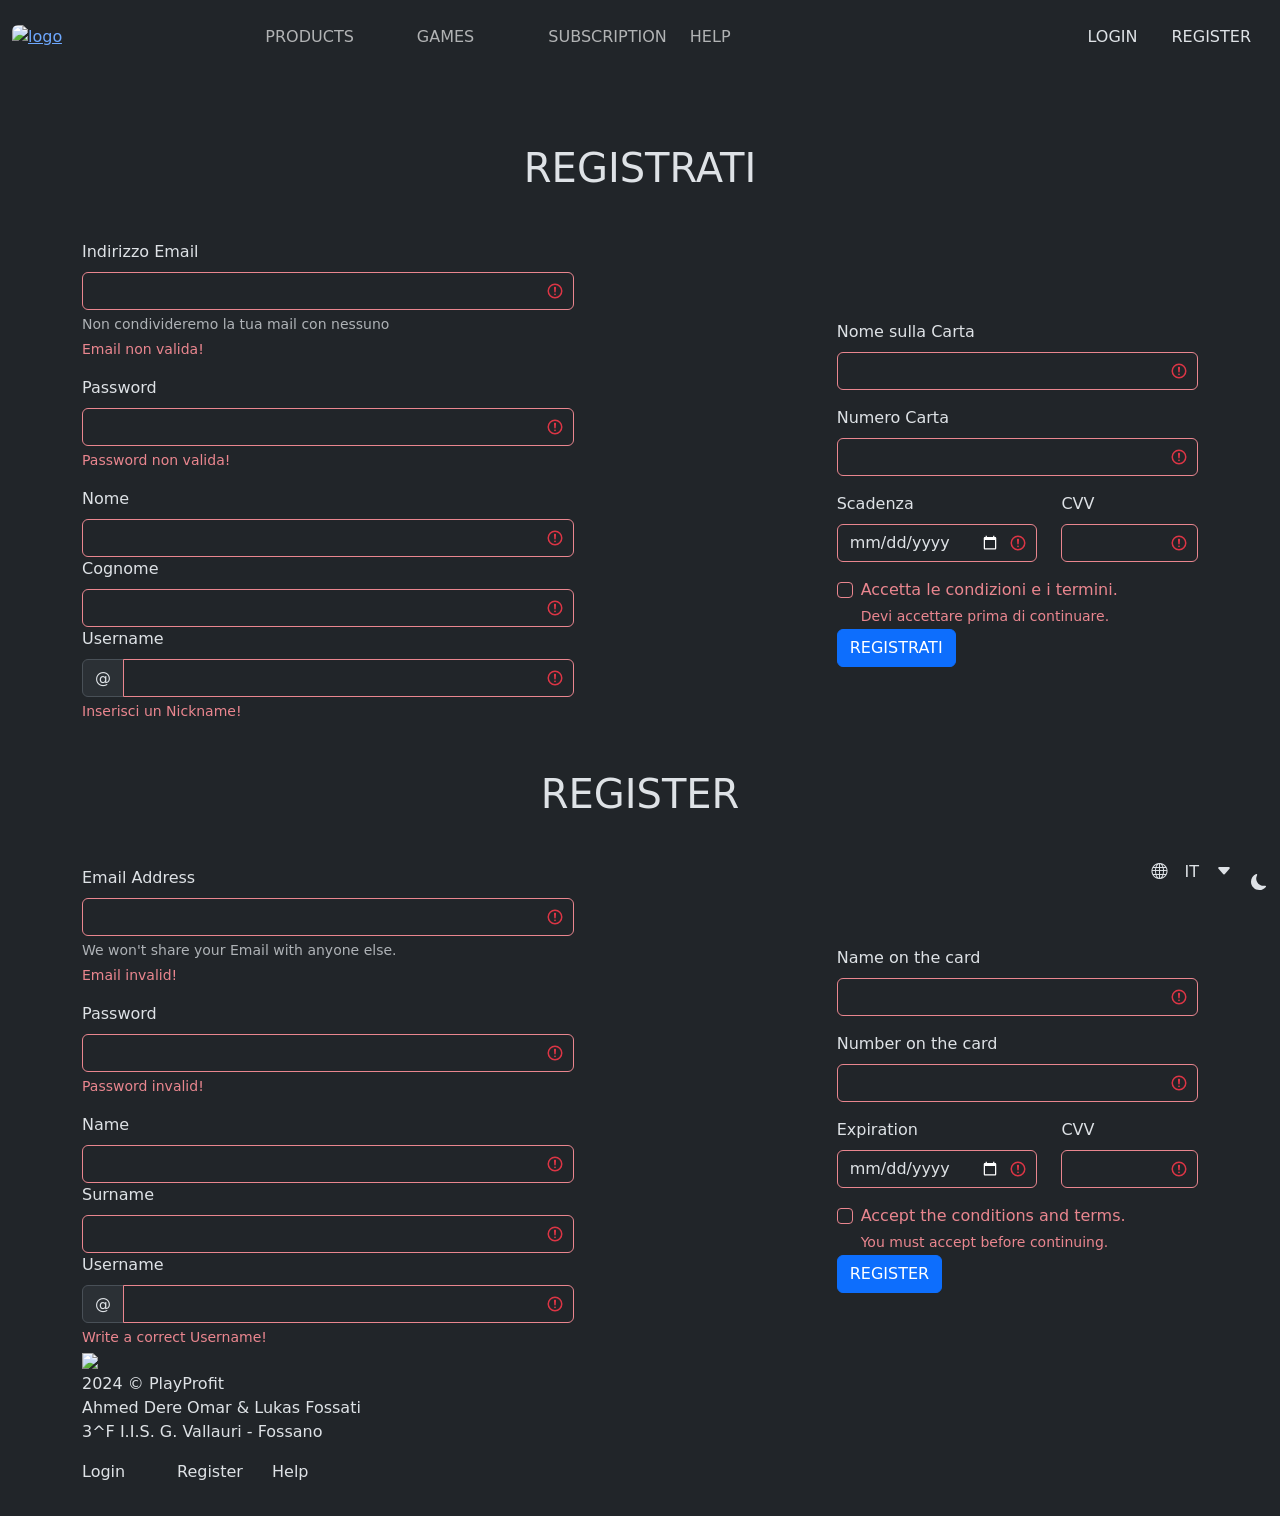
==== html/registerP.html @ 0f1eac4a "update" ====
<!DOCTYPE html>
<html data-bs-theme="dark">

<head>
  <meta charset="utf-8">
  <meta name="viewport" content="width=device-width">
  <title>ProfitHub</title>

  <!-- Icon -->
  <link rel="icon" type="image/png" href="../img/SHORTLOGO.png">

  <!-- Bootstrap 5 -->
  <link href="https://cdn.jsdelivr.net/npm/bootstrap@5.3/dist/css/bootstrap.min.css" rel="stylesheet"
    crossorigin="anonymous">
   <link rel="stylesheet" href="https://cdn.jsdelivr.net/npm/bootstrap-icons@1.3.0/font/bootstrap-icons.css">
  <script src="https://cdn.jsdelivr.net/npm/bootstrap@5.3/dist/js/bootstrap.bundle.min.js"
    crossorigin="anonymous"></script>

  <!-- Personal styles and scripts -->
  <link href="../css/register.css" rel="stylesheet" type="text/css" />
  <script src="../js/register.js"></script>
</head>

<body>
  <!--MODAL LOGIN-->
  <div class="modal" tabindex="-1" id="my-modal-login">
    <div class="modal-dialog modal-dialog-centered">
      <div class="modal-content">
        <div class="modal-header border-0">
          <h4 class="modal-title text-center ms-5 ps-5">ACCEDI A PLAYPROFIT</h4>
          <a class="btn btn-close" data-bs-dismiss="modal" aria-label="Close"></a>
        </div>
        <div class="modal-body d-flex justify-content-center ">
          <form method="post" action="html/index.html" class="g-3 was-validated rounded" id="form">
            <div class="mb-3">
              <label for="exampleInputEmail1" class="form-label">Email:</label>
              <input type="email" class="form-control" id="exampleInputEmail1" aria-describedby="emailHelp" required>
              <div class="valid-feedback">
                Mail corretta
              </div>
              <div class="invalid-feedback">
                Inserisci una mail corretta
              </div>
            </div>
            <div class="mb-3">
              <label for="exampleInputPassword1" class="form-label">Password:</label>
              <input type="password" class="form-control" id="exampleInputPassword1" required>
              <div class="invalid-feedback">
                Inserisci una password
              </div>
            </div>
            <button class="btn btn-primary" id="btn-login" type="submit">Accedi</button>
          </form>
        </div>
        <div class="modal-footer d-flex justify-content-center border-0">
          <p>Non hai un account?</p>
          <a data-bs-toggle="modal" data-bs-target="#my-modal-register" id="no-account">Registrati ora!</a>
        </div>
      </div>
    </div>
  </div>
  <!--MODAL REGISTER-->
  <div class="modal" tabindex="-1" id="my-modal-register">
    <div class="modal-dialog modal-dialog-centered">
      <div class="modal-content">
        <div class="modal-header border-0">
          <h3 class="modal-title text-center me-2 ms-4 ps-5" id="register-title-it">REGISTER TO PLAYPROFIT</h3>
          <button type="button" class="btn-close" data-bs-dismiss="modal" aria-label="Close"></button>
        </div>
        <form method="post" action="html/subscription(noLogin).html" class="g-3 was-validated rounded">
          <div class="row modal-body d-flex justify-content-center border-0">
            <div class="text-center mb-3">
              Become part of our site!</div>
            <div class="col-6 text-center">
              <div class="row mb-2"><button href="html/subscription(noLogin).html" class="btn btn-light fw-bold"><img
                    src="../img/google.jpg" class="me-3 rounded" id="icons-login">Register with Google</button></div>
              <div class="row mb-2"><button href="html/subscription(noLogin).html" class="btn btn-primary fw-bolder"><img
                    src="../img/facebook.svg" class="me-2" id="icons-login">Register with Facebook</button></div>
              <div class="row mb-2"><button href="html/subscription(noLogin).html" class="btn btn-info fw-bolder"><img
                    src="../img/linkedln.png" class="me-3" id="icons-login">Register with Linkedln</button></div>
              <div class="row"><button href="html/subscription(noLogin).html" class="btn btn-danger btn-playprofit"
                  type="submit"><img src="../img/SHORTLOGO.png" class="me-2" id="icons-login">Register with
                  PlayProfit</button></div>
            </div>
          </div>
          <div class="modal-footer d-flex justify-content-center border-0">
            <div class="container">
              <div class="form-check">
                <input class="form-check-input" type="checkbox" value="" id="invalidCheck" required>
                <label class="form-check-label ms-4" for="invalidCheck">
                  Agree to terms and conditions
                </label>
                <div class="valid-feedback ms-4">
                  Ora Ora Ora!
                </div>
                <div class="invalid-feedback ms-4">
                  You must agree before submitting.
                </div>
              </div>
            </div>
          </div>
        </form>
      </div>
    </div>
  </div>
  <header class="top-0">
    <nav class="navbar navbar-expand-lg fixed-top">
      <div class="container-fluid">
        <a class="col-4 col-lg-2" href="../index.html"><img src="img/FULLLOGO.png" class="img-fluid rounded"
            alt="logo"></a>
        <button class="navbar-toggler" type="button" data-bs-toggle="collapse" data-bs-target="#navbarSupportedContent"
          aria-controls="navbarSupportedContent" aria-expanded="false" aria-label="Toggle navigation"><span
            class="navbar-toggler-icon"></span></button>
        <div class="collapse navbar-collapse" id="navbarSupportedContent">
          <ul class="navbar-nav me-auto mb-2 mb-lg-0 row">
            <li class="nav-item col-11 col-lg-2 text-center ms-5" id="navlink">
              <div class="nav-item dropdown text-center">
                <a class="row nav-link" data-bs-toggle="modal" data-bs-target="#my-modal-register" role="button" aria-expanded="false">PRODUCTS</a>
                <ul class="dropdown-menu">
                  <li><button class="p dropdown-item">
                      PC
                    </button></li>
                  <li>
                    <hr class="dropdown-divider">
                  </li>
                  <li><button class="p dropdown-item">
                      Console
                    </button></li>
                  <hr class="dropdown-divider">
                  <li><button class="p dropdown-item">
                      Accessories
                    </button></li>
                  <hr class="dropdown-divider">
                  <li><button class="p dropdown-item">
                      Gift Card
                    </button></li>
                </ul>
              </div>
            </li>
            <li class="nav-item col-11 col-lg-2 text-center ms-5" id="navlink">
              <div class="nav-item dropdown text-center">
                <a class="row nav-link" href="games(noLogin).html" role="button" aria-expanded="false">GAMES</a>
              </div>
            </li>
            <li class="nav-item col-11 col-lg-2 text-center ms-5" id="navlink">
              <div class="nav-item dropdown">
                <a class="row nav-link" href="subscription(noLogin).html" role="button" aria-expanded="false">SUBSCRIPTION</a>
                <ul class="dropdown-menu">
                  <li><button class="p dropdown-item" data-bs-toggle="modal" data-bs-target="#my-modal-login">
                      FREE
                    </button></li>
                  <li>
                    <hr class="dropdown-divider">
                  </li>
                  <li><button class="p dropdown-item" data-bs-toggle="modal" data-bs-target="#my-modal-login">
                      DELUXE
                    </button></li>
                  <hr class="dropdown-divider">
                  <li><button class="p dropdown-item" data-bs-toggle="modal" data-bs-target="#my-modal-login">
                      PREMIUM
                    </button></li>
                </ul>
              </div>
            </li>
            <li class="nav-item col-11 col-lg-1 text-center ms-5" id="navlink">
              <div class="nav-item dropdown text-center">
                <a class="row nav-link" href="help(noLogin).html" role="button" aria-expanded="false">HELP</a>
                <ul class="dropdown-menu">
                  <li><button class="p dropdown-item">
                      Problemi di acquisto
                    </button></li>
                  <li>
                    <hr class="dropdown-divider">
                  </li>
                  <li><button class="p dropdown-item">
                      Problemi di account
                    </button></li>
                  <hr class="dropdown-divider">
                  <li><button class="p dropdown-item">
                      Problemi con le missioni
                    </button></li>
                  <hr class="dropdown-divider">
                  <li><button class="p dropdown-item">
                      Problemi con il tracking delle missioni
                    </button></li>
                </ul>
              </div>
            </li>
          </ul>
          <div id="div-sign-register">
            <button type="button" class="btn m-2 p-2 flex-wrap" data-bs-toggle="modal" data-bs-target="#my-modal-login"
              id="btn-log-reg" aria-current="page">LOGIN</button>
          </div>
          <div id="div-sign-register">
            <button type="button" class="btn m-2 p-2" aria-current="page" data-bs-toggle="modal"
              data-bs-target="#my-modal-register" id="btn-log-reg">REGISTER</button>
          </div>
        </div>
      </div>
    </nav>
    <!--MODAL LOGIN-->
    <div class="modal" tabindex="-1" id="my-modal-login">
      <div class="modal-dialog modal-dialog-centered">
        <div class="modal-content">
          <div class="modal-header border-0">
            <h4 class="modal-title text-center ms-5 ps-5">ACCEDI A PLAYPROFIT</h4>
            <a class="btn btn-close" data-bs-dismiss="modal" aria-label="Close"></a>
          </div>
          <div class="modal-body d-flex justify-content-center ">
            <form method="post" action="../index.html" class="g-3 was-validated rounded" id="form">
              <div class="mb-3">
                <label for="exampleInputEmail1" class="form-label">Email:</label>
                <input type="email" class="form-control" id="exampleInputEmail1" aria-describedby="emailHelp" required>
                <div class="valid-feedback">
                  Mail corretta
                </div>
                <div class="invalid-feedback">
                  Inserisci una mail corretta
                </div>
              </div>
              <div class="mb-3">
                <label for="exampleInputPassword1" class="form-label">Password:</label>
                <input type="password" class="form-control" id="exampleInputPassword1" required>
                <div class="invalid-feedback">
                  Inserisci una password
                </div>
              </div>
              <button class="btn btn-primary" id="btn-login" type="submit">Accedi</button>
            </form>
          </div>
          <div class="modal-footer d-flex justify-content-center border-0">
            <p>Non hai un account?</p>
            <a data-bs-toggle="modal" data-bs-target="#my-modal-register" id="no-account">Registrati ora!</a>
          </div>
        </div>
      </div>
    </div>
    <!--MODAL REGISTER-->
    <div class="modal" tabindex="-1" id="my-modal-register">
      <div class="modal-dialog modal-dialog-centered">
        <div class="modal-content">
          <div class="modal-header border-0">
            <h3 class="modal-title text-center me-2 ms-4 ps-5" id="register-title-it">REGISTER TO PLAYPROFIT</h3>
            <button type="button" class="btn-close" data-bs-dismiss="modal" aria-label="Close"></button>
          </div>
          <form method="post" action="subscription(noLogin).html" class="g-3 was-validated rounded">
            <div class="row modal-body d-flex justify-content-center border-0">
              <div class="text-center mb-3">
                Become part of our site!</div>
              <div class="col-6 text-center">
                <div class="row mb-2"><button href="subscription(noLogin).html" class="btn btn-light fw-bold"><img
                      src="../img/google.jpg" class="me-3 rounded" id="icons-login">Register with Google</button></div>
                <div class="row mb-2"><button href="subscription(noLogin).html" class="btn btn-primary fw-bolder"><img
                      src="../img/facebook.svg" class="me-2" id="icons-login">Register with Facebook</button></div>
                <div class="row mb-2"><button href="subscription(noLogin).html" class="btn btn-info fw-bolder"><img
                      src="../img/linkedln.png" class="me-3" id="icons-login">Register with Linkedln</button></div>
                <div class="row"><button href="subscription(noLogin).html" class="btn btn-danger btn-playprofit"
                    type="submit"><img src="../img/SHORTLOGO.png" class="me-2" id="icons-login">Register with
                    PlayProfit</button></div>
              </div>
            </div>
            <div class="modal-footer d-flex justify-content-center border-0">
              <div class="container">
                <div class="form-check">
                  <input class="form-check-input" type="checkbox" value="" id="invalidCheck" required>
                  <label class="form-check-label ms-4" for="invalidCheck">
                    Agree to terms and conditions
                  </label>
                  <div class="valid-feedback ms-4">
                    Ora Ora Ora!
                  </div>
                  <div class="invalid-feedback ms-4">
                    You must agree before submitting.
                  </div>
                </div>
              </div>
            </div>
          </form>
        </div>
      </div>
    </div>
  </header>
  <main class="container mt-5 pt-5" id="main">
    <!--ITALIANO-->
    <div id="primo-div">
      <h1 class="col-12 col-lg-12 w-100 mt-5 text-center mb-5">REGISTRATI</h1>
      <form method="post" action="../index.html" class="row g-3 was-validated d-flex justify-content-center">
        <!--REGISTER-->
        <div class="col-12 col-lg-8">
          <div class="col-12 col-lg-8 mb-3">
            <label for="exampleInputEmail1" class="form-label">Indirizzo Email</label>
            <input type="email" class="form-control" id="exampleInputEmail1" aria-describedby="emailHelp" required>
            <div id="emailHelp" class="form-text">Non condivideremo la tua mail con nessuno</div>
            <div class="valid-feedback">
              Email corretta!
            </div>
            <div class="invalid-feedback">
              Email non valida!
            </div>
          </div>
          <div class="col-12 col-lg-8 mb-3">
            <label for="exampleInputPassword1" class="form-label">Password</label>
            <input type="password" class="form-control" id="exampleInputPassword1" required>
            <div class="valid-feedback">
              Password valida!
            </div>
            <div class="invalid-feedback">
              Password non valida!
            </div>
          </div>
          <div class="col-12 col-lg-8">
            <label for="validationCustom01" class="form-label">Nome</label>
            <input type="text" class="form-control" id="validationCustom01" required>

          </div>
          <div class="col-12 col-lg-8">
            <label for="validationCustom02" class="form-label">Cognome</label>
            <input type="text" class="form-control" id="validationCustom02" required>
          </div>
          <div class="col-12 col-lg-8">
            <label for="validationCustomUsername" class="form-label">Username</label>
            <div class="input-group has-validation">
              <span class="input-group-text" id="inputGroupPrepend">@</span>
              <input type="text" class="form-control" id="validationCustomUsername" aria-describedby="inputGroupPrepend"
                required>
              <div class="invalid-feedback">
                Inserisci un Nickname!
              </div>
            </div>
          </div>
         
        </div>
        <!--PAYMENT-->
        <div class="col-12 col-lg-4 mt-5 mt-lg-5 pt-lg-5" id="registerPayment">
          <div class="col-12 col-lg-12 mb-3">
            <label for="validationCustom01" class="form-label">Nome sulla Carta</label>
            <input type="text" class="form-control" id="validationCustom01" required>
          </div>
          <div class="col-12 col-lg-12 mb-3">
            <label for="validationCustom01" class="form-label">Numero Carta</label>
            <input type="text" class="form-control" id="validationCustom01" required maxlength="12">
          </div>
          <div class="row">
          <div class="col-12 col-lg-7 mb-3">
            <label for="validationCustom01" class="form-label">Scadenza</label>
            <input type="date" class="form-control" id="validationCustom01" required>
          </div>
          <div class="col-12 col-lg-5 mb-3">
            <label for="validationCustom01" class="form-label">CVV</label>
            <input type="text" class="form-control" id="validationCustom01" required maxlength="3">
          </div>
          </div>
          <div class="col-12 col-lg-12">
            <div class="form-check">
              <input class="form-check-input" type="checkbox" value="" id="invalidCheck" required>
              <label class="form-check-label" for="invalidCheck">
                Accetta le condizioni e i termini.
              </label>
              <div class="invalid-feedback">
                Devi accettare prima di continuare.
              </div>
            </div>
          </div>
          <div class="col-12 col-lg-12">
            <button class="btn btn-primary" type="submit" id="btn-login" id="btn-register01">REGISTRATI</button>
          </div>
        </div>
      </form>
    </div>
    <!--INGLESE-->
    <div id="secondo-div">
      <h1 class="col-12 col-lg-12 w-100 mt-5 text-center mb-5">REGISTER</h1>
      <form method="post" action="../index.html" class="row g-3 was-validated d-flex justify-content-center">
        <div class="col-12 col-lg-8">
        <div class="col-12 col-lg-8 mb-3">
          <label for="exampleInputEmail1" class="form-label">Email Address</label>
          <input type="email" class="form-control" id="exampleInputEmail1" aria-describedby="emailHelp" required>
          <div id="emailHelp" class="form-text">We won't share your Email with anyone else.</div>
          <div class="valid-feedback">
            Email valid!
          </div>
          <div class="invalid-feedback">
            Email invalid!
          </div>
        </div>
        <div class="col-12 col-lg-8 mb-3">
          <label for="exampleInputPassword1" class="form-label">Password</label>
          <input type="password" class="form-control" id="exampleInputPassword1" required>
          <div class="valid-feedback">
            Password valid!
          </div>
          <div class="invalid-feedback">
            Password invalid!
          </div>
        </div>
        <div class="col-12 col-lg-8">
          <label for="validationCustom01" class="form-label">Name</label>
          <input type="text" class="form-control" id="validationCustom01" required>

        </div>
        <div class="col-12 col-lg-8">
          <label for="validationCustom02" class="form-label">Surname</label>
          <input type="text" class="form-control" id="validationCustom02" required>
        </div>
        <div class="col-12 col-lg-8">
          <label for="validationCustomUsername" class="form-label">Username</label>
          <div class="input-group has-validation">
            <span class="input-group-text" id="inputGroupPrepend">@</span>
            <input type="text" class="form-control" id="validationCustomUsername" aria-describedby="inputGroupPrepend"
              required>
            <div class="invalid-feedback">
              Write a correct Username!
            </div>
          </div>
        </div>
        </div>
        <!--PAYMENT-->
        <div class="col-12 col-lg-4 mt-5 mt-lg-5 pt-lg-5" id="registerPayment">
          <div class="col-12 col-lg-12 mb-3">
            <label for="validationCustom01" class="form-label">Name on the card</label>
            <input type="text" class="form-control" id="validationCustom01" required>
          </div>
          <div class="col-12 col-lg-12 mb-3">
            <label for="validationCustom01" class="form-label">Number on the card </label>
            <input type="text" class="form-control" id="validationCustom01" required maxlength="12">
          </div>
          <div class="row">
          <div class="col-12 col-lg-7 mb-3">
            <label for="validationCustom01" class="form-label">Expiration</label>
            <input type="date" class="form-control" id="validationCustom01" required>
          </div>
          <div class="col-12 col-lg-5 mb-3">
            <label for="validationCustom01" class="form-label">CVV</label>
            <input type="text" class="form-control" id="validationCustom01" required maxlength="3">
          </div>
          </div>
          <div class="col-12 col-lg-12">
            <div class="form-check">
              <input class="form-check-input" type="checkbox" value="" id="invalidCheck" required>
              <label class="form-check-label" for="invalidCheck">
                Accept the conditions and terms.
              </label>
              <div class="invalid-feedback">
                You must accept before continuing.
              </div>
            </div>
          </div>
          <div class="col-12 col-lg-12">
            <button class="btn btn-primary" type="submit" id="btn-login" id="btn-register01">REGISTER</button>
          </div>
        </div>
      </form>
    </div>
  </main>
  <footer>
    <button class="btn position-fixed bottom-0 end-0 " id="themeToggler"><i class="bi bi-sun d-none" id="sun"></i>
      <svg xmlns="http://www.w3.org/2000/svg" width="16" height="16" fill="currentColor" class="bi bi-moon-fill"
        id="moon" viewBox="0 0 16 16">
        <path
          d="M6 .278a.77.77 0 0 1 .08.858 7.2 7.2 0 0 0-.878 3.46c0 4.021 3.278 7.277 7.318 7.277q.792-.001 1.533-.16a.79.79 0 0 1 .81.316.73.73 0 0 1-.031.893A8.35 8.35 0 0 1 8.344 16C3.734 16 0 12.286 0 7.71 0 4.266 2.114 1.312 5.124.06A.75.75 0 0 1 6 .278" />
      </svg></button>
    <div class="text-center mb-3 me-5 position-fixed bottom-0 end-0 dropdown" id="dropdown-language">
      <a class="row nav-link" href="#" role="button" data-bs-toggle="dropdown" aria-expanded="false" id="en-it">
        <i class="bi bi-globe"></i>
        <span class="m-0 p-0" id="language_p">IT</span>
        <i class="bi bi-caret-down-fill"></i>
      </a>
      <ul class="dropdown-menu" id="dropdown-menu-language">
        <li><button class="p dropdown-item" onclick="italianFunction()">
            ITALIANO
            •
            IT
          </button></li>
        <li>
          <hr class="dropdown-divider">
        </li>
        <li><button class="p dropdown-item" onclick="englishFunction()">
            ENGLISH
            •
            EN
          </button></li>
      </ul>
    </div>
    <div class="container">
      <img src="../img/FULLLOGO.png" class="img-fluid col-3 col-lg-2">
      <div class="row">
        <div>2024 © PlayProfit</div>
        <div>Ahmed Dere Omar & Lukas Fossati</div>
        <div>3^F I.I.S. G. Vallauri - Fossano</div>
      </div>
      <ul class="row list-unstyled mt-3">
        <li class="col-6 col-lg-1"><a class="nav-link" href="#" data-bs-toggle="modal" data-bs-target="#my-modal-login"
            aria-current="page">Login</a></li>
        <li class="col-6 col-lg-1"><a class="nav-link" href="#" data-bs-toggle="modal"
            data-bs-target="#my-modal-register" aria-current="page">Register</a></li>
        <li class="col-6 col-lg-1 mb-3"><a class="nav-link" href="help(noLogin).html" aria-current="page">Help</a></li>
      </ul>
  </footer>
</body>

</html>
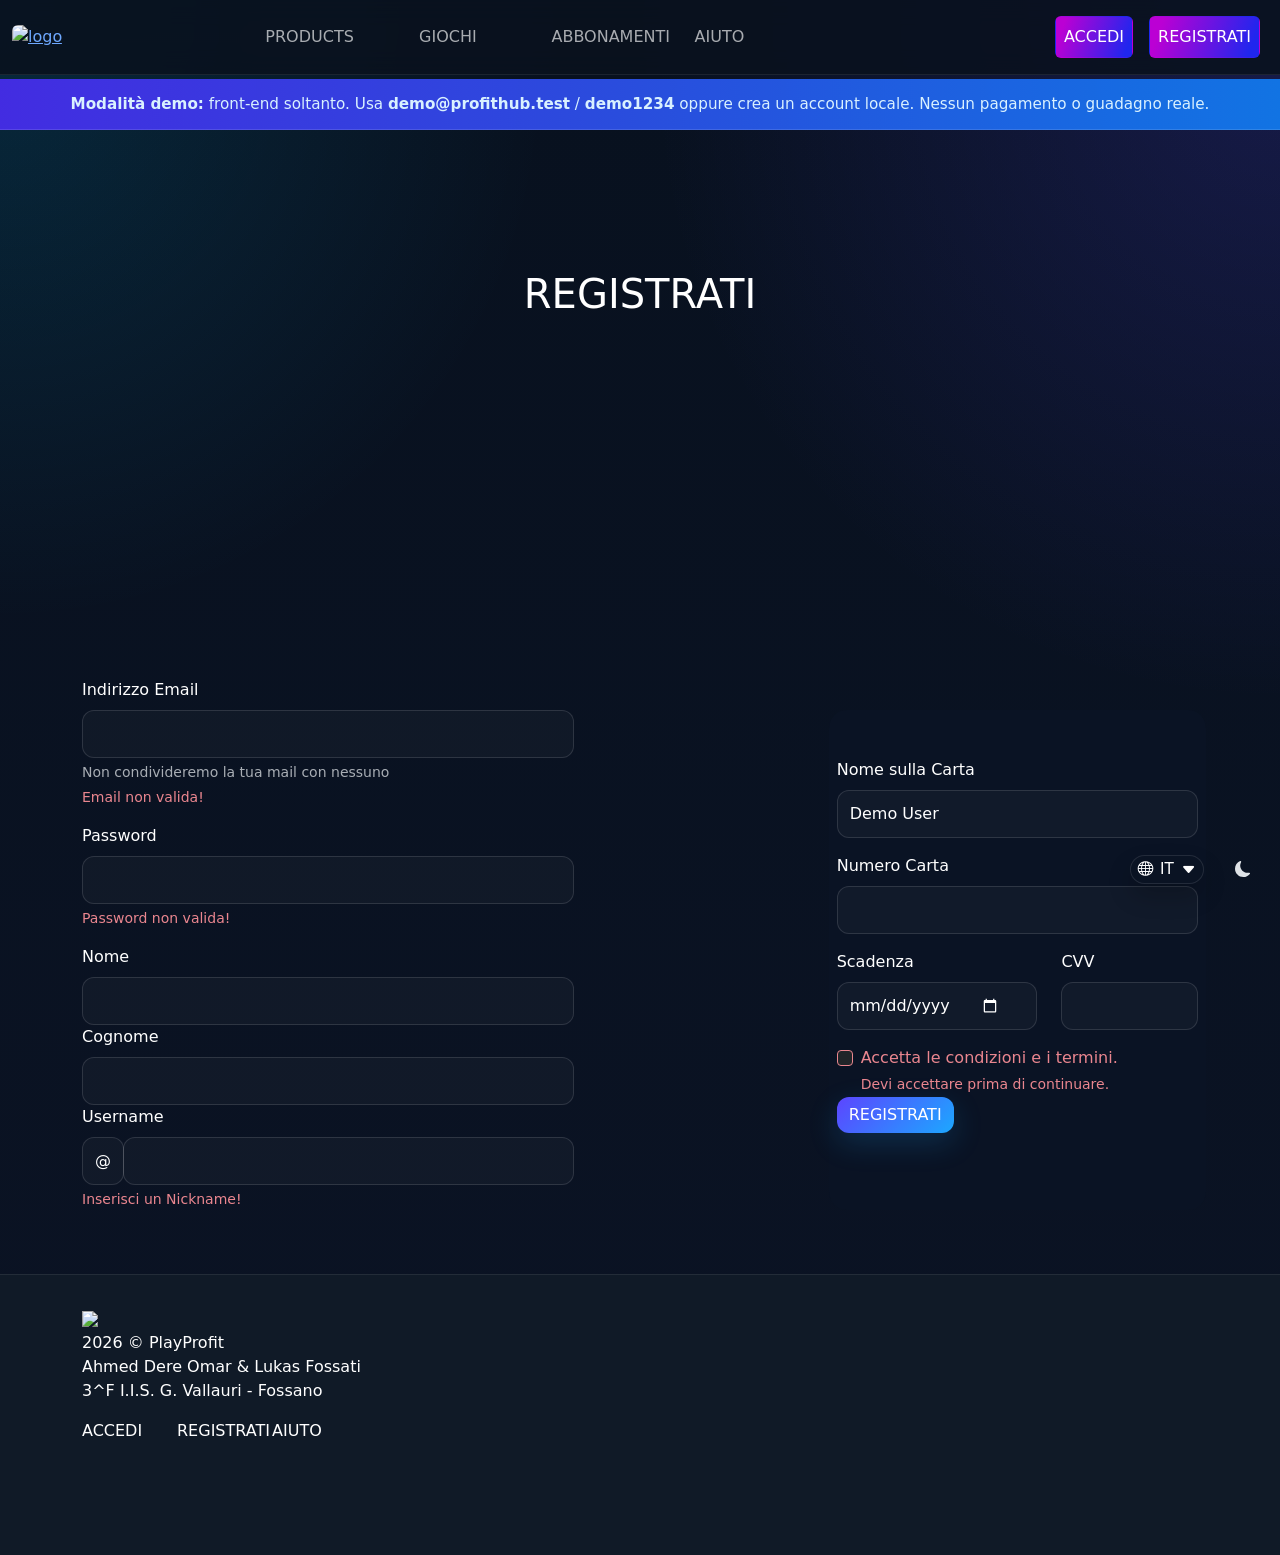
==== commit 389ac126: "Lots of changes" ====
--- a/html/registerP.html
+++ b/html/registerP.html
@@ -1,501 +1,472 @@
 <!DOCTYPE html>
+
 <html data-bs-theme="dark">
-
 <head>
-  <meta charset="utf-8">
-  <meta name="viewport" content="width=device-width">
-  <title>ProfitHub</title>
-
-  <!-- Icon -->
-  <link rel="icon" type="image/png" href="../img/SHORTLOGO.png">
-
-  <!-- Bootstrap 5 -->
-  <link href="https://cdn.jsdelivr.net/npm/bootstrap@5.3/dist/css/bootstrap.min.css" rel="stylesheet"
-    crossorigin="anonymous">
-   <link rel="stylesheet" href="https://cdn.jsdelivr.net/npm/bootstrap-icons@1.3.0/font/bootstrap-icons.css">
-  <script src="https://cdn.jsdelivr.net/npm/bootstrap@5.3/dist/js/bootstrap.bundle.min.js"
-    crossorigin="anonymous"></script>
-
-  <!-- Personal styles and scripts -->
-  <link href="../css/register.css" rel="stylesheet" type="text/css" />
-  <script src="../js/register.js"></script>
-</head>
-
-<body>
-  <!--MODAL LOGIN-->
-  <div class="modal" tabindex="-1" id="my-modal-login">
-    <div class="modal-dialog modal-dialog-centered">
-      <div class="modal-content">
-        <div class="modal-header border-0">
-          <h4 class="modal-title text-center ms-5 ps-5">ACCEDI A PLAYPROFIT</h4>
-          <a class="btn btn-close" data-bs-dismiss="modal" aria-label="Close"></a>
-        </div>
-        <div class="modal-body d-flex justify-content-center ">
-          <form method="post" action="html/index.html" class="g-3 was-validated rounded" id="form">
-            <div class="mb-3">
-              <label for="exampleInputEmail1" class="form-label">Email:</label>
-              <input type="email" class="form-control" id="exampleInputEmail1" aria-describedby="emailHelp" required>
-              <div class="valid-feedback">
+<meta charset="utf-8"/>
+<meta content="width=device-width" name="viewport"/>
+<title>ProfitHub</title>
+<!-- Icon -->
+<link href="../img/SHORTLOGO.png" rel="icon" type="image/png"/>
+<!-- Bootstrap 5 -->
+<link crossorigin="anonymous" href="https://cdn.jsdelivr.net/npm/bootstrap@5.3/dist/css/bootstrap.min.css" rel="stylesheet"/>
+<link href="https://cdn.jsdelivr.net/npm/bootstrap-icons@1.3.0/font/bootstrap-icons.css" rel="stylesheet"/>
+<script crossorigin="anonymous" defer="" src="https://cdn.jsdelivr.net/npm/bootstrap@5.3/dist/js/bootstrap.bundle.min.js"></script>
+<!-- Personal styles and scripts -->
+<link href="../css/register.css" rel="stylesheet" type="text/css"/>
+<script defer="" src="../js/register.js"></script>
+<link href="../css/polish.css" rel="stylesheet"/><script defer="" src="../js/polish.js"></script><script defer="" src="../js/demo.js"></script></head>
+<body class="demo-ready">
+<!--MODAL LOGIN-->
+<div class="modal" id="my-modal-login" tabindex="-1">
+<div class="modal-dialog modal-dialog-centered">
+<div class="modal-content">
+<div class="modal-header border-0">
+<h4 class="modal-title text-center ms-5 ps-5">ACCEDI A PLAYPROFIT</h4>
+<a aria-label="Close" class="btn btn-close" data-bs-dismiss="modal"></a>
+</div>
+<div class="modal-body d-flex justify-content-center">
+<form action="../index.html" class="g-3 was-validated rounded form-surface" method="post">
+<div class="mb-3">
+<label class="form-label" for="exampleInputEmail1">Email:</label>
+<input aria-describedby="emailHelp" class="form-control" id="exampleInputEmail1" name="exampleinputemail1" required="" type="email"/>
+<div class="valid-feedback">
                 Mail corretta
               </div>
-              <div class="invalid-feedback">
+<div class="invalid-feedback">
                 Inserisci una mail corretta
               </div>
-            </div>
-            <div class="mb-3">
-              <label for="exampleInputPassword1" class="form-label">Password:</label>
-              <input type="password" class="form-control" id="exampleInputPassword1" required>
-              <div class="invalid-feedback">
+</div>
+<div class="mb-3">
+<label class="form-label" for="exampleInputPassword1">Password:</label>
+<input class="form-control" id="exampleInputPassword1" name="exampleinputpassword1" required="" type="password"/>
+<div class="invalid-feedback">
                 Inserisci una password
               </div>
-            </div>
-            <button class="btn btn-primary" id="btn-login" type="submit">Accedi</button>
-          </form>
-        </div>
-        <div class="modal-footer d-flex justify-content-center border-0">
-          <p>Non hai un account?</p>
-          <a data-bs-toggle="modal" data-bs-target="#my-modal-register" id="no-account">Registrati ora!</a>
-        </div>
-      </div>
-    </div>
-  </div>
-  <!--MODAL REGISTER-->
-  <div class="modal" tabindex="-1" id="my-modal-register">
-    <div class="modal-dialog modal-dialog-centered">
-      <div class="modal-content">
-        <div class="modal-header border-0">
-          <h3 class="modal-title text-center me-2 ms-4 ps-5" id="register-title-it">REGISTER TO PLAYPROFIT</h3>
-          <button type="button" class="btn-close" data-bs-dismiss="modal" aria-label="Close"></button>
-        </div>
-        <form method="post" action="html/subscription(noLogin).html" class="g-3 was-validated rounded">
-          <div class="row modal-body d-flex justify-content-center border-0">
-            <div class="text-center mb-3">
+</div>
+<button class="btn btn-primary" id="btn-login" type="submit">Accedi</button>
+</form>
+</div>
+<div class="modal-footer d-flex justify-content-center border-0">
+<p>Non hai un account?</p>
+<a data-bs-target="#my-modal-register" data-bs-toggle="modal" id="no-account">Registrati ora!</a>
+</div>
+</div>
+</div>
+</div>
+<!--MODAL REGISTER-->
+<div class="modal" id="my-modal-register" tabindex="-1">
+<div class="modal-dialog modal-dialog-centered">
+<div class="modal-content">
+<div class="modal-header border-0">
+<h3 class="modal-title text-center me-2 ms-4 ps-5" id="register-title-it">REGISTER TO PLAYPROFIT</h3>
+<button aria-label="Close" class="btn-close" data-bs-dismiss="modal" type="button"></button>
+</div>
+<form action="subscription(noLogin).html" class="g-3 was-validated rounded" method="post">
+<div class="row modal-body d-flex justify-content-center border-0">
+<div class="text-center mb-3">
               Become part of our site!</div>
-            <div class="col-6 text-center">
-              <div class="row mb-2"><button href="html/subscription(noLogin).html" class="btn btn-light fw-bold"><img
-                    src="../img/google.jpg" class="me-3 rounded" id="icons-login">Register with Google</button></div>
-              <div class="row mb-2"><button href="html/subscription(noLogin).html" class="btn btn-primary fw-bolder"><img
-                    src="../img/facebook.svg" class="me-2" id="icons-login">Register with Facebook</button></div>
-              <div class="row mb-2"><button href="html/subscription(noLogin).html" class="btn btn-info fw-bolder"><img
-                    src="../img/linkedln.png" class="me-3" id="icons-login">Register with Linkedln</button></div>
-              <div class="row"><button href="html/subscription(noLogin).html" class="btn btn-danger btn-playprofit"
-                  type="submit"><img src="../img/SHORTLOGO.png" class="me-2" id="icons-login">Register with
+<div class="col-6 text-center">
+<div class="row mb-2"><button class="btn btn-light fw-bold" href="subscription(noLogin).html"><img class="me-3 rounded icons-login" decoding="async" loading="eager" src="../img/google.jpg"/>Register with Google</button></div>
+<div class="row mb-2"><button class="btn btn-primary fw-bolder" href="subscription(noLogin).html"><img class="me-2 icons-login" decoding="async" loading="eager" src="../img/facebook.svg"/>Register with Facebook</button></div>
+<div class="row mb-2"><button class="btn btn-info fw-bolder" href="subscription(noLogin).html"><img class="me-3 icons-login" decoding="async" loading="eager" src="../img/linkedln.png"/>Register with LinkedIn</button></div>
+<div class="row"><button class="btn btn-danger btn-playprofit" href="subscription(noLogin).html" type="submit"><img class="me-2 icons-login" decoding="async" loading="eager" src="../img/SHORTLOGO.png"/>Register with
                   PlayProfit</button></div>
-            </div>
-          </div>
-          <div class="modal-footer d-flex justify-content-center border-0">
-            <div class="container">
-              <div class="form-check">
-                <input class="form-check-input" type="checkbox" value="" id="invalidCheck" required>
-                <label class="form-check-label ms-4" for="invalidCheck">
+</div>
+</div>
+<div class="modal-footer d-flex justify-content-center border-0">
+<div class="container">
+<div class="form-check">
+<input class="form-check-input" id="invalidCheck" name="invalidcheck" required="" type="checkbox" value=""/>
+<label class="form-check-label ms-4" for="invalidCheck">
                   Agree to terms and conditions
                 </label>
-                <div class="valid-feedback ms-4">
+<div class="valid-feedback ms-4">
                   Ora Ora Ora!
                 </div>
-                <div class="invalid-feedback ms-4">
+<div class="invalid-feedback ms-4">
                   You must agree before submitting.
                 </div>
-              </div>
-            </div>
-          </div>
-        </form>
-      </div>
-    </div>
-  </div>
-  <header class="top-0">
-    <nav class="navbar navbar-expand-lg fixed-top">
-      <div class="container-fluid">
-        <a class="col-4 col-lg-2" href="../index.html"><img src="img/FULLLOGO.png" class="img-fluid rounded"
-            alt="logo"></a>
-        <button class="navbar-toggler" type="button" data-bs-toggle="collapse" data-bs-target="#navbarSupportedContent"
-          aria-controls="navbarSupportedContent" aria-expanded="false" aria-label="Toggle navigation"><span
-            class="navbar-toggler-icon"></span></button>
-        <div class="collapse navbar-collapse" id="navbarSupportedContent">
-          <ul class="navbar-nav me-auto mb-2 mb-lg-0 row">
-            <li class="nav-item col-11 col-lg-2 text-center ms-5" id="navlink">
-              <div class="nav-item dropdown text-center">
-                <a class="row nav-link" data-bs-toggle="modal" data-bs-target="#my-modal-register" role="button" aria-expanded="false">PRODUCTS</a>
-                <ul class="dropdown-menu">
-                  <li><button class="p dropdown-item">
+</div>
+</div>
+</div>
+</form>
+</div>
+</div>
+</div>
+<header class="top-0">
+<nav class="navbar navbar-expand-lg fixed-top">
+<div class="container-fluid">
+<a class="col-4 col-lg-2" href="../index.html"><img alt="logo" class="img-fluid rounded" decoding="async" loading="lazy" src="../img/FULLLOGO.png"/></a>
+<button aria-controls="navbarSupportedContent" aria-expanded="false" aria-label="Toggle navigation" class="navbar-toggler" data-bs-target="#navbarSupportedContent" data-bs-toggle="collapse" type="button"><span class="navbar-toggler-icon"></span></button>
+<div class="collapse navbar-collapse" id="navbarSupportedContent">
+<ul class="navbar-nav me-auto mb-2 mb-lg-0 row">
+<li class="nav-item col-11 col-lg-2 text-center ms-5 navlink">
+<div class="nav-item dropdown text-center">
+<a aria-expanded="false" class="row nav-link" data-bs-target="#my-modal-register" data-bs-toggle="modal" role="button">PRODUCTS</a>
+<ul class="dropdown-menu">
+<li><button class="p dropdown-item">
                       PC
                     </button></li>
-                  <li>
-                    <hr class="dropdown-divider">
-                  </li>
-                  <li><button class="p dropdown-item">
+<li>
+<hr class="dropdown-divider"/>
+</li>
+<li><button class="p dropdown-item">
                       Console
                     </button></li>
-                  <hr class="dropdown-divider">
-                  <li><button class="p dropdown-item">
+<hr class="dropdown-divider"/>
+<li><button class="p dropdown-item">
                       Accessories
                     </button></li>
-                  <hr class="dropdown-divider">
-                  <li><button class="p dropdown-item">
+<hr class="dropdown-divider"/>
+<li><button class="p dropdown-item">
                       Gift Card
                     </button></li>
-                </ul>
-              </div>
-            </li>
-            <li class="nav-item col-11 col-lg-2 text-center ms-5" id="navlink">
-              <div class="nav-item dropdown text-center">
-                <a class="row nav-link" href="games(noLogin).html" role="button" aria-expanded="false">GAMES</a>
-              </div>
-            </li>
-            <li class="nav-item col-11 col-lg-2 text-center ms-5" id="navlink">
-              <div class="nav-item dropdown">
-                <a class="row nav-link" href="subscription(noLogin).html" role="button" aria-expanded="false">SUBSCRIPTION</a>
-                <ul class="dropdown-menu">
-                  <li><button class="p dropdown-item" data-bs-toggle="modal" data-bs-target="#my-modal-login">
+</ul>
+</div>
+</li>
+<li class="nav-item col-11 col-lg-2 text-center ms-5 navlink">
+<div class="nav-item dropdown text-center">
+<a aria-expanded="false" class="row nav-link" href="games(noLogin).html" role="button">GAMES</a>
+</div>
+</li>
+<li class="nav-item col-11 col-lg-2 text-center ms-5 navlink">
+<div class="nav-item dropdown">
+<a aria-expanded="false" class="row nav-link" href="subscription(noLogin).html" role="button">SUBSCRIPTION</a>
+<ul class="dropdown-menu">
+<li><button class="p dropdown-item" data-bs-target="#my-modal-login" data-bs-toggle="modal">
                       FREE
                     </button></li>
-                  <li>
-                    <hr class="dropdown-divider">
-                  </li>
-                  <li><button class="p dropdown-item" data-bs-toggle="modal" data-bs-target="#my-modal-login">
+<li>
+<hr class="dropdown-divider"/>
+</li>
+<li><button class="p dropdown-item" data-bs-target="#my-modal-login" data-bs-toggle="modal">
                       DELUXE
                     </button></li>
-                  <hr class="dropdown-divider">
-                  <li><button class="p dropdown-item" data-bs-toggle="modal" data-bs-target="#my-modal-login">
+<hr class="dropdown-divider"/>
+<li><button class="p dropdown-item" data-bs-target="#my-modal-login" data-bs-toggle="modal">
                       PREMIUM
                     </button></li>
-                </ul>
-              </div>
-            </li>
-            <li class="nav-item col-11 col-lg-1 text-center ms-5" id="navlink">
-              <div class="nav-item dropdown text-center">
-                <a class="row nav-link" href="help(noLogin).html" role="button" aria-expanded="false">HELP</a>
-                <ul class="dropdown-menu">
-                  <li><button class="p dropdown-item">
+</ul>
+</div>
+</li>
+<li class="nav-item col-11 col-lg-1 text-center ms-5 navlink">
+<div class="nav-item dropdown text-center">
+<a aria-expanded="false" class="row nav-link" href="help(noLogin).html" role="button">HELP</a>
+<ul class="dropdown-menu">
+<li><button class="p dropdown-item">
                       Problemi di acquisto
                     </button></li>
-                  <li>
-                    <hr class="dropdown-divider">
-                  </li>
-                  <li><button class="p dropdown-item">
+<li>
+<hr class="dropdown-divider"/>
+</li>
+<li><button class="p dropdown-item">
                       Problemi di account
                     </button></li>
-                  <hr class="dropdown-divider">
-                  <li><button class="p dropdown-item">
+<hr class="dropdown-divider"/>
+<li><button class="p dropdown-item">
                       Problemi con le missioni
                     </button></li>
-                  <hr class="dropdown-divider">
-                  <li><button class="p dropdown-item">
+<hr class="dropdown-divider"/>
+<li><button class="p dropdown-item">
                       Problemi con il tracking delle missioni
                     </button></li>
-                </ul>
-              </div>
-            </li>
-          </ul>
-          <div id="div-sign-register">
-            <button type="button" class="btn m-2 p-2 flex-wrap" data-bs-toggle="modal" data-bs-target="#my-modal-login"
-              id="btn-log-reg" aria-current="page">LOGIN</button>
-          </div>
-          <div id="div-sign-register">
-            <button type="button" class="btn m-2 p-2" aria-current="page" data-bs-toggle="modal"
-              data-bs-target="#my-modal-register" id="btn-log-reg">REGISTER</button>
-          </div>
-        </div>
-      </div>
-    </nav>
-    <!--MODAL LOGIN-->
-    <div class="modal" tabindex="-1" id="my-modal-login">
-      <div class="modal-dialog modal-dialog-centered">
-        <div class="modal-content">
-          <div class="modal-header border-0">
-            <h4 class="modal-title text-center ms-5 ps-5">ACCEDI A PLAYPROFIT</h4>
-            <a class="btn btn-close" data-bs-dismiss="modal" aria-label="Close"></a>
-          </div>
-          <div class="modal-body d-flex justify-content-center ">
-            <form method="post" action="../index.html" class="g-3 was-validated rounded" id="form">
-              <div class="mb-3">
-                <label for="exampleInputEmail1" class="form-label">Email:</label>
-                <input type="email" class="form-control" id="exampleInputEmail1" aria-describedby="emailHelp" required>
-                <div class="valid-feedback">
+</ul>
+</div>
+</li>
+</ul>
+<div class="sign-register">
+<button aria-current="page" class="btn m-2 p-2 flex-wrap btn-log-reg" data-bs-target="#my-modal-login" data-bs-toggle="modal" type="button">LOGIN</button>
+</div>
+<div class="sign-register">
+<button aria-current="page" class="btn m-2 p-2 btn-log-reg" data-bs-target="#my-modal-register" data-bs-toggle="modal" type="button">REGISTER</button>
+</div>
+</div>
+</div>
+</nav>
+<!--MODAL LOGIN-->
+<div class="modal" id="my-modal-login-2" tabindex="-1">
+<div class="modal-dialog modal-dialog-centered">
+<div class="modal-content">
+<div class="modal-header border-0">
+<h4 class="modal-title text-center ms-5 ps-5">ACCEDI A PLAYPROFIT</h4>
+<a aria-label="Close" class="btn btn-close" data-bs-dismiss="modal"></a>
+</div>
+<div class="modal-body d-flex justify-content-center">
+<form action="../index.html" class="g-3 was-validated rounded form-surface" method="post">
+<div class="mb-3">
+<label class="form-label" for="exampleInputEmail1-2">Email:</label>
+<input aria-describedby="emailHelp" class="form-control" id="exampleInputEmail1-2" name="exampleinputemail1_2" required="" type="email"/>
+<div class="valid-feedback">
                   Mail corretta
                 </div>
-                <div class="invalid-feedback">
+<div class="invalid-feedback">
                   Inserisci una mail corretta
                 </div>
-              </div>
-              <div class="mb-3">
-                <label for="exampleInputPassword1" class="form-label">Password:</label>
-                <input type="password" class="form-control" id="exampleInputPassword1" required>
-                <div class="invalid-feedback">
+</div>
+<div class="mb-3">
+<label class="form-label" for="exampleInputPassword1-2">Password:</label>
+<input class="form-control" id="exampleInputPassword1-2" name="exampleinputpassword1_2" required="" type="password"/>
+<div class="invalid-feedback">
                   Inserisci una password
                 </div>
-              </div>
-              <button class="btn btn-primary" id="btn-login" type="submit">Accedi</button>
-            </form>
-          </div>
-          <div class="modal-footer d-flex justify-content-center border-0">
-            <p>Non hai un account?</p>
-            <a data-bs-toggle="modal" data-bs-target="#my-modal-register" id="no-account">Registrati ora!</a>
-          </div>
-        </div>
-      </div>
-    </div>
-    <!--MODAL REGISTER-->
-    <div class="modal" tabindex="-1" id="my-modal-register">
-      <div class="modal-dialog modal-dialog-centered">
-        <div class="modal-content">
-          <div class="modal-header border-0">
-            <h3 class="modal-title text-center me-2 ms-4 ps-5" id="register-title-it">REGISTER TO PLAYPROFIT</h3>
-            <button type="button" class="btn-close" data-bs-dismiss="modal" aria-label="Close"></button>
-          </div>
-          <form method="post" action="subscription(noLogin).html" class="g-3 was-validated rounded">
-            <div class="row modal-body d-flex justify-content-center border-0">
-              <div class="text-center mb-3">
+</div>
+<button class="btn btn-primary" id="btn-login-2" type="submit">Accedi</button>
+</form>
+</div>
+<div class="modal-footer d-flex justify-content-center border-0">
+<p>Non hai un account?</p>
+<a data-bs-target="#my-modal-register" data-bs-toggle="modal" id="no-account-2">Registrati ora!</a>
+</div>
+</div>
+</div>
+</div>
+<!--MODAL REGISTER-->
+<div class="modal" id="my-modal-register-2" tabindex="-1">
+<div class="modal-dialog modal-dialog-centered">
+<div class="modal-content">
+<div class="modal-header border-0">
+<h3 class="modal-title text-center me-2 ms-4 ps-5" id="register-title-it-2">REGISTER TO PLAYPROFIT</h3>
+<button aria-label="Close" class="btn-close" data-bs-dismiss="modal" type="button"></button>
+</div>
+<form action="subscription(noLogin).html" class="g-3 was-validated rounded" method="post">
+<div class="row modal-body d-flex justify-content-center border-0">
+<div class="text-center mb-3">
                 Become part of our site!</div>
-              <div class="col-6 text-center">
-                <div class="row mb-2"><button href="subscription(noLogin).html" class="btn btn-light fw-bold"><img
-                      src="../img/google.jpg" class="me-3 rounded" id="icons-login">Register with Google</button></div>
-                <div class="row mb-2"><button href="subscription(noLogin).html" class="btn btn-primary fw-bolder"><img
-                      src="../img/facebook.svg" class="me-2" id="icons-login">Register with Facebook</button></div>
-                <div class="row mb-2"><button href="subscription(noLogin).html" class="btn btn-info fw-bolder"><img
-                      src="../img/linkedln.png" class="me-3" id="icons-login">Register with Linkedln</button></div>
-                <div class="row"><button href="subscription(noLogin).html" class="btn btn-danger btn-playprofit"
-                    type="submit"><img src="../img/SHORTLOGO.png" class="me-2" id="icons-login">Register with
+<div class="col-6 text-center">
+<div class="row mb-2"><button class="btn btn-light fw-bold" href="subscription(noLogin).html"><img class="me-3 rounded icons-login" decoding="async" loading="lazy" src="../img/google.jpg"/>Register with Google</button></div>
+<div class="row mb-2"><button class="btn btn-primary fw-bolder" href="subscription(noLogin).html"><img class="me-2 icons-login" decoding="async" loading="lazy" src="../img/facebook.svg"/>Register with Facebook</button></div>
+<div class="row mb-2"><button class="btn btn-info fw-bolder" href="subscription(noLogin).html"><img class="me-3 icons-login" decoding="async" loading="lazy" src="../img/linkedln.png"/>Register with LinkedIn</button></div>
+<div class="row"><button class="btn btn-danger btn-playprofit" href="subscription(noLogin).html" type="submit"><img class="me-2 icons-login" decoding="async" loading="lazy" src="../img/SHORTLOGO.png"/>Register with
                     PlayProfit</button></div>
-              </div>
-            </div>
-            <div class="modal-footer d-flex justify-content-center border-0">
-              <div class="container">
-                <div class="form-check">
-                  <input class="form-check-input" type="checkbox" value="" id="invalidCheck" required>
-                  <label class="form-check-label ms-4" for="invalidCheck">
+</div>
+</div>
+<div class="modal-footer d-flex justify-content-center border-0">
+<div class="container">
+<div class="form-check">
+<input class="form-check-input" id="invalidCheck-2" name="invalidcheck_2" required="" type="checkbox" value=""/>
+<label class="form-check-label ms-4" for="invalidCheck-2">
                     Agree to terms and conditions
                   </label>
-                  <div class="valid-feedback ms-4">
+<div class="valid-feedback ms-4">
                     Ora Ora Ora!
                   </div>
-                  <div class="invalid-feedback ms-4">
+<div class="invalid-feedback ms-4">
                     You must agree before submitting.
                   </div>
-                </div>
-              </div>
-            </div>
-          </form>
-        </div>
-      </div>
-    </div>
-  </header>
-  <main class="container mt-5 pt-5" id="main">
-    <!--ITALIANO-->
-    <div id="primo-div">
-      <h1 class="col-12 col-lg-12 w-100 mt-5 text-center mb-5">REGISTRATI</h1>
-      <form method="post" action="../index.html" class="row g-3 was-validated d-flex justify-content-center">
-        <!--REGISTER-->
-        <div class="col-12 col-lg-8">
-          <div class="col-12 col-lg-8 mb-3">
-            <label for="exampleInputEmail1" class="form-label">Indirizzo Email</label>
-            <input type="email" class="form-control" id="exampleInputEmail1" aria-describedby="emailHelp" required>
-            <div id="emailHelp" class="form-text">Non condivideremo la tua mail con nessuno</div>
-            <div class="valid-feedback">
+</div>
+</div>
+</div>
+</form>
+</div>
+</div>
+</div>
+</header>
+<main class="container mt-5 pt-5" id="main">
+<!--ITALIANO-->
+<div id="primo-div">
+<h1 class="col-12 col-lg-12 w-100 mt-5 text-center mb-5">REGISTRATI</h1>
+<form action="../index.html" class="row g-3 was-validated d-flex justify-content-center" method="post">
+<!--REGISTER-->
+<div class="col-12 col-lg-8">
+<div class="col-12 col-lg-8 mb-3">
+<label class="form-label" for="exampleInputEmail1-3">Indirizzo Email</label>
+<input aria-describedby="emailHelp" class="form-control" id="exampleInputEmail1-3" name="exampleinputemail1_3" required="" type="email"/>
+<div class="form-text" id="emailHelp">Non condivideremo la tua mail con nessuno</div>
+<div class="valid-feedback">
               Email corretta!
             </div>
-            <div class="invalid-feedback">
+<div class="invalid-feedback">
               Email non valida!
             </div>
-          </div>
-          <div class="col-12 col-lg-8 mb-3">
-            <label for="exampleInputPassword1" class="form-label">Password</label>
-            <input type="password" class="form-control" id="exampleInputPassword1" required>
-            <div class="valid-feedback">
+</div>
+<div class="col-12 col-lg-8 mb-3">
+<label class="form-label" for="exampleInputPassword1-3">Password</label>
+<input class="form-control" id="exampleInputPassword1-3" name="exampleinputpassword1_3" required="" type="password"/>
+<div class="valid-feedback">
               Password valida!
             </div>
-            <div class="invalid-feedback">
+<div class="invalid-feedback">
               Password non valida!
             </div>
-          </div>
-          <div class="col-12 col-lg-8">
-            <label for="validationCustom01" class="form-label">Nome</label>
-            <input type="text" class="form-control" id="validationCustom01" required>
-
-          </div>
-          <div class="col-12 col-lg-8">
-            <label for="validationCustom02" class="form-label">Cognome</label>
-            <input type="text" class="form-control" id="validationCustom02" required>
-          </div>
-          <div class="col-12 col-lg-8">
-            <label for="validationCustomUsername" class="form-label">Username</label>
-            <div class="input-group has-validation">
-              <span class="input-group-text" id="inputGroupPrepend">@</span>
-              <input type="text" class="form-control" id="validationCustomUsername" aria-describedby="inputGroupPrepend"
-                required>
-              <div class="invalid-feedback">
+</div>
+<div class="col-12 col-lg-8">
+<label class="form-label" for="validationCustom01-2">Nome</label>
+<input class="form-control" id="validationCustom01" name="validationcustom01" required="" type="text"/>
+</div>
+<div class="col-12 col-lg-8">
+<label class="form-label" for="validationCustom02">Cognome</label>
+<input class="form-control" id="validationCustom02" name="validationcustom02" required="" type="text"/>
+</div>
+<div class="col-12 col-lg-8">
+<label class="form-label" for="validationCustomUsername">Username</label>
+<div class="input-group has-validation">
+<span class="input-group-text" id="inputGroupPrepend">@</span>
+<input aria-describedby="inputGroupPrepend" class="form-control" id="validationCustomUsername" name="validationcustomusername" required="" type="text"/>
+<div class="invalid-feedback">
                 Inserisci un Nickname!
               </div>
-            </div>
-          </div>
-         
-        </div>
-        <!--PAYMENT-->
-        <div class="col-12 col-lg-4 mt-5 mt-lg-5 pt-lg-5" id="registerPayment">
-          <div class="col-12 col-lg-12 mb-3">
-            <label for="validationCustom01" class="form-label">Nome sulla Carta</label>
-            <input type="text" class="form-control" id="validationCustom01" required>
-          </div>
-          <div class="col-12 col-lg-12 mb-3">
-            <label for="validationCustom01" class="form-label">Numero Carta</label>
-            <input type="text" class="form-control" id="validationCustom01" required maxlength="12">
-          </div>
-          <div class="row">
-          <div class="col-12 col-lg-7 mb-3">
-            <label for="validationCustom01" class="form-label">Scadenza</label>
-            <input type="date" class="form-control" id="validationCustom01" required>
-          </div>
-          <div class="col-12 col-lg-5 mb-3">
-            <label for="validationCustom01" class="form-label">CVV</label>
-            <input type="text" class="form-control" id="validationCustom01" required maxlength="3">
-          </div>
-          </div>
-          <div class="col-12 col-lg-12">
-            <div class="form-check">
-              <input class="form-check-input" type="checkbox" value="" id="invalidCheck" required>
-              <label class="form-check-label" for="invalidCheck">
+</div>
+</div>
+</div>
+<!--PAYMENT-->
+<div class="col-12 col-lg-4 mt-5 mt-lg-5 pt-lg-5" id="registerPayment">
+<div class="col-12 col-lg-12 mb-3">
+<label class="form-label" for="validationCustom01-2">Nome sulla Carta</label>
+<input class="form-control" id="validationCustom01-2" name="validationcustom01_2" required="" type="text"/>
+</div>
+<div class="col-12 col-lg-12 mb-3">
+<label class="form-label" for="validationCustom01-2">Numero Carta</label>
+<input class="form-control" id="validationCustom01-3" maxlength="12" name="validationcustom01_3" required="" type="text"/>
+</div>
+<div class="row">
+<div class="col-12 col-lg-7 mb-3">
+<label class="form-label" for="validationCustom01-2">Scadenza</label>
+<input class="form-control" id="validationCustom01-4" name="validationcustom01_4" required="" type="date"/>
+</div>
+<div class="col-12 col-lg-5 mb-3">
+<label class="form-label" for="validationCustom01-2">CVV</label>
+<input class="form-control" id="validationCustom01-5" maxlength="3" name="validationcustom01_5" required="" type="text"/>
+</div>
+</div>
+<div class="col-12 col-lg-12">
+<div class="form-check">
+<input class="form-check-input" id="invalidCheck-3" name="invalidcheck_3" required="" type="checkbox" value=""/>
+<label class="form-check-label" for="invalidCheck-3">
                 Accetta le condizioni e i termini.
               </label>
-              <div class="invalid-feedback">
+<div class="invalid-feedback">
                 Devi accettare prima di continuare.
               </div>
-            </div>
-          </div>
-          <div class="col-12 col-lg-12">
-            <button class="btn btn-primary" type="submit" id="btn-login" id="btn-register01">REGISTRATI</button>
-          </div>
-        </div>
-      </form>
-    </div>
-    <!--INGLESE-->
-    <div id="secondo-div">
-      <h1 class="col-12 col-lg-12 w-100 mt-5 text-center mb-5">REGISTER</h1>
-      <form method="post" action="../index.html" class="row g-3 was-validated d-flex justify-content-center">
-        <div class="col-12 col-lg-8">
-        <div class="col-12 col-lg-8 mb-3">
-          <label for="exampleInputEmail1" class="form-label">Email Address</label>
-          <input type="email" class="form-control" id="exampleInputEmail1" aria-describedby="emailHelp" required>
-          <div id="emailHelp" class="form-text">We won't share your Email with anyone else.</div>
-          <div class="valid-feedback">
+</div>
+</div>
+<div class="col-12 col-lg-12">
+<button class="btn btn-primary" id="btn-register01" type="submit">REGISTRATI</button>
+</div>
+</div>
+</form>
+</div>
+<!--INGLESE-->
+<div id="secondo-div">
+<h1 class="col-12 col-lg-12 w-100 mt-5 text-center mb-5">REGISTER</h1>
+<form action="../index.html" class="row g-3 was-validated d-flex justify-content-center" method="post">
+<div class="col-12 col-lg-8">
+<div class="col-12 col-lg-8 mb-3">
+<label class="form-label" for="exampleInputEmail1-en">Email Address</label>
+<input aria-describedby="emailHelp" class="form-control" id="exampleInputEmail1-en" name="exampleinputemail1_en" required="" type="email"/>
+<div class="form-text" id="emailHelp-en">We won't share your Email with anyone else.</div>
+<div class="valid-feedback">
             Email valid!
           </div>
-          <div class="invalid-feedback">
+<div class="invalid-feedback">
             Email invalid!
           </div>
-        </div>
-        <div class="col-12 col-lg-8 mb-3">
-          <label for="exampleInputPassword1" class="form-label">Password</label>
-          <input type="password" class="form-control" id="exampleInputPassword1" required>
-          <div class="valid-feedback">
+</div>
+<div class="col-12 col-lg-8 mb-3">
+<label class="form-label" for="exampleInputPassword1-en">Password</label>
+<input class="form-control" id="exampleInputPassword1-en" name="exampleinputpassword1_en" required="" type="password"/>
+<div class="valid-feedback">
             Password valid!
           </div>
-          <div class="invalid-feedback">
+<div class="invalid-feedback">
             Password invalid!
           </div>
-        </div>
-        <div class="col-12 col-lg-8">
-          <label for="validationCustom01" class="form-label">Name</label>
-          <input type="text" class="form-control" id="validationCustom01" required>
-
-        </div>
-        <div class="col-12 col-lg-8">
-          <label for="validationCustom02" class="form-label">Surname</label>
-          <input type="text" class="form-control" id="validationCustom02" required>
-        </div>
-        <div class="col-12 col-lg-8">
-          <label for="validationCustomUsername" class="form-label">Username</label>
-          <div class="input-group has-validation">
-            <span class="input-group-text" id="inputGroupPrepend">@</span>
-            <input type="text" class="form-control" id="validationCustomUsername" aria-describedby="inputGroupPrepend"
-              required>
-            <div class="invalid-feedback">
+</div>
+<div class="col-12 col-lg-8">
+<label class="form-label" for="validationCustom01-en-2">Name</label>
+<input class="form-control" id="validationCustom01-en" name="validationcustom01_en" required="" type="text"/>
+</div>
+<div class="col-12 col-lg-8">
+<label class="form-label" for="validationCustom02-en">Surname</label>
+<input class="form-control" id="validationCustom02-en" name="validationcustom02_en" required="" type="text"/>
+</div>
+<div class="col-12 col-lg-8">
+<label class="form-label" for="validationCustomUsername-en">Username</label>
+<div class="input-group has-validation">
+<span class="input-group-text" id="inputGroupPrepend-en">@</span>
+<input aria-describedby="inputGroupPrepend" class="form-control" id="validationCustomUsername-en" name="validationcustomusername_en" required="" type="text"/>
+<div class="invalid-feedback">
               Write a correct Username!
             </div>
-          </div>
-        </div>
-        </div>
-        <!--PAYMENT-->
-        <div class="col-12 col-lg-4 mt-5 mt-lg-5 pt-lg-5" id="registerPayment">
-          <div class="col-12 col-lg-12 mb-3">
-            <label for="validationCustom01" class="form-label">Name on the card</label>
-            <input type="text" class="form-control" id="validationCustom01" required>
-          </div>
-          <div class="col-12 col-lg-12 mb-3">
-            <label for="validationCustom01" class="form-label">Number on the card </label>
-            <input type="text" class="form-control" id="validationCustom01" required maxlength="12">
-          </div>
-          <div class="row">
-          <div class="col-12 col-lg-7 mb-3">
-            <label for="validationCustom01" class="form-label">Expiration</label>
-            <input type="date" class="form-control" id="validationCustom01" required>
-          </div>
-          <div class="col-12 col-lg-5 mb-3">
-            <label for="validationCustom01" class="form-label">CVV</label>
-            <input type="text" class="form-control" id="validationCustom01" required maxlength="3">
-          </div>
-          </div>
-          <div class="col-12 col-lg-12">
-            <div class="form-check">
-              <input class="form-check-input" type="checkbox" value="" id="invalidCheck" required>
-              <label class="form-check-label" for="invalidCheck">
+</div>
+</div>
+</div>
+<!--PAYMENT-->
+<div class="col-12 col-lg-4 mt-5 mt-lg-5 pt-lg-5" id="registerPayment-en">
+<div class="col-12 col-lg-12 mb-3">
+<label class="form-label" for="validationCustom01-en-2">Name on the card</label>
+<input class="form-control" id="validationCustom01-en-2" name="validationcustom01_en_2" required="" type="text"/>
+</div>
+<div class="col-12 col-lg-12 mb-3">
+<label class="form-label" for="validationCustom01-en-2">Number on the card </label>
+<input class="form-control" id="validationCustom01-en-3" maxlength="12" name="validationcustom01_en_3" required="" type="text"/>
+</div>
+<div class="row">
+<div class="col-12 col-lg-7 mb-3">
+<label class="form-label" for="validationCustom01-en-2">Expiration</label>
+<input class="form-control" id="validationCustom01-en-4" name="validationcustom01_en_4" required="" type="date"/>
+</div>
+<div class="col-12 col-lg-5 mb-3">
+<label class="form-label" for="validationCustom01-en-2">CVV</label>
+<input class="form-control" id="validationCustom01-en-5" maxlength="3" name="validationcustom01_en_5" required="" type="text"/>
+</div>
+</div>
+<div class="col-12 col-lg-12">
+<div class="form-check">
+<input class="form-check-input" id="invalidCheck-en" name="invalidcheck_en" required="" type="checkbox" value=""/>
+<label class="form-check-label" for="invalidCheck-en">
                 Accept the conditions and terms.
               </label>
-              <div class="invalid-feedback">
+<div class="invalid-feedback">
                 You must accept before continuing.
               </div>
-            </div>
-          </div>
-          <div class="col-12 col-lg-12">
-            <button class="btn btn-primary" type="submit" id="btn-login" id="btn-register01">REGISTER</button>
-          </div>
-        </div>
-      </form>
-    </div>
-  </main>
-  <footer>
-    <button class="btn position-fixed bottom-0 end-0 " id="themeToggler"><i class="bi bi-sun d-none" id="sun"></i>
-      <svg xmlns="http://www.w3.org/2000/svg" width="16" height="16" fill="currentColor" class="bi bi-moon-fill"
-        id="moon" viewBox="0 0 16 16">
-        <path
-          d="M6 .278a.77.77 0 0 1 .08.858 7.2 7.2 0 0 0-.878 3.46c0 4.021 3.278 7.277 7.318 7.277q.792-.001 1.533-.16a.79.79 0 0 1 .81.316.73.73 0 0 1-.031.893A8.35 8.35 0 0 1 8.344 16C3.734 16 0 12.286 0 7.71 0 4.266 2.114 1.312 5.124.06A.75.75 0 0 1 6 .278" />
-      </svg></button>
-    <div class="text-center mb-3 me-5 position-fixed bottom-0 end-0 dropdown" id="dropdown-language">
-      <a class="row nav-link" href="#" role="button" data-bs-toggle="dropdown" aria-expanded="false" id="en-it">
-        <i class="bi bi-globe"></i>
-        <span class="m-0 p-0" id="language_p">IT</span>
-        <i class="bi bi-caret-down-fill"></i>
-      </a>
-      <ul class="dropdown-menu" id="dropdown-menu-language">
-        <li><button class="p dropdown-item" onclick="italianFunction()">
+</div>
+</div>
+<div class="col-12 col-lg-12">
+<button class="btn btn-primary" id="btn-register01-en" type="submit">REGISTER</button>
+</div>
+</div>
+</form>
+</div>
+</main>
+<footer>
+<button class="btn position-fixed bottom-0 end-0" id="themeToggler"><i class="bi bi-sun d-none" id="sun"></i>
+<svg class="bi bi-moon-fill" fill="currentColor" height="16" id="moon" viewbox="0 0 16 16" width="16" xmlns="http://www.w3.org/2000/svg">
+<path d="M6 .278a.77.77 0 0 1 .08.858 7.2 7.2 0 0 0-.878 3.46c0 4.021 3.278 7.277 7.318 7.277q.792-.001 1.533-.16a.79.79 0 0 1 .81.316.73.73 0 0 1-.031.893A8.35 8.35 0 0 1 8.344 16C3.734 16 0 12.286 0 7.71 0 4.266 2.114 1.312 5.124.06A.75.75 0 0 1 6 .278"></path>
+</svg></button>
+<div class="text-center mb-3 me-5 position-fixed bottom-0 end-0 dropdown" id="dropdown-language">
+<a aria-expanded="false" class="row nav-link" data-bs-toggle="dropdown" href="#" id="en-it" role="button">
+<i class="bi bi-globe"></i>
+<span class="m-0 p-0" id="language_p">IT</span>
+<i class="bi bi-caret-down-fill"></i>
+</a>
+<ul class="dropdown-menu" id="dropdown-menu-language">
+<li><button class="p dropdown-item" onclick="italianFunction()">
             ITALIANO
             •
             IT
           </button></li>
-        <li>
-          <hr class="dropdown-divider">
-        </li>
-        <li><button class="p dropdown-item" onclick="englishFunction()">
+<li>
+<hr class="dropdown-divider"/>
+</li>
+<li><button class="p dropdown-item" onclick="englishFunction()">
             ENGLISH
             •
             EN
           </button></li>
-      </ul>
-    </div>
-    <div class="container">
-      <img src="../img/FULLLOGO.png" class="img-fluid col-3 col-lg-2">
-      <div class="row">
-        <div>2024 © PlayProfit</div>
-        <div>Ahmed Dere Omar & Lukas Fossati</div>
-        <div>3^F I.I.S. G. Vallauri - Fossano</div>
-      </div>
-      <ul class="row list-unstyled mt-3">
-        <li class="col-6 col-lg-1"><a class="nav-link" href="#" data-bs-toggle="modal" data-bs-target="#my-modal-login"
-            aria-current="page">Login</a></li>
-        <li class="col-6 col-lg-1"><a class="nav-link" href="#" data-bs-toggle="modal"
-            data-bs-target="#my-modal-register" aria-current="page">Register</a></li>
-        <li class="col-6 col-lg-1 mb-3"><a class="nav-link" href="help(noLogin).html" aria-current="page">Help</a></li>
-      </ul>
-  </footer>
+</ul>
+</div>
+<div class="container">
+<img class="img-fluid col-3 col-lg-2" decoding="async" loading="lazy" src="../img/FULLLOGO.png"/>
+<div class="row">
+<div data-current-year=""></div>
+<div>Ahmed Dere Omar &amp; Lukas Fossati</div>
+<div>3^F I.I.S. G. Vallauri - Fossano</div>
+</div>
+<ul class="row list-unstyled mt-3">
+<li class="col-6 col-lg-1"><a aria-current="page" class="nav-link" data-bs-target="#my-modal-login" data-bs-toggle="modal" href="#">Login</a></li>
+<li class="col-6 col-lg-1"><a aria-current="page" class="nav-link" data-bs-target="#my-modal-register" data-bs-toggle="modal" href="#">Register</a></li>
+<li class="col-6 col-lg-1 mb-3"><a aria-current="page" class="nav-link" href="help(noLogin).html">Help</a></li>
+</ul>
+</div></footer>
 </body>
-
 </html>
--- a/css/polish.css
+++ b/css/polish.css
@@ -0,0 +1,1452 @@
+
+:root{
+  --ph-bg:#0f1724;
+  --ph-surface:#101a27;
+  --ph-surface-2:#142234;
+  --ph-accent:#20B2AA;
+  --ph-nav-height: 76px;
+  --ph-banner-height: 0px;
+}
+*{box-sizing:border-box}
+body{min-height:100vh}
+img{max-width:100%;height:auto}
+main{padding-bottom:2rem}
+footer{padding:2rem 0 5rem}
+.modal-content,.offcanvas{border:1px solid rgba(255,255,255,.08);box-shadow:0 1rem 2rem rgba(0,0,0,.2)}
+.form-control,.form-select{max-width:100%}
+button[href]{cursor:pointer}
+.icons-login{height:30px}
+.btn-log-reg{
+  background:linear-gradient(109.6deg, rgb(187,0,212) 11.2%, rgb(32,38,238) 91.1%) !important;
+  color:#fff !important;
+}
+.btn-log-reg:hover{
+  filter:brightness(1.1);
+  box-shadow:inset 0 0 .5em 0 rgba(128,0,128,.5),0 0 .6em 0 rgba(128,0,128,.35);
+}
+.form-surface,#registerPayment,#talk-with-bot,#talk-with-botEng{
+  border-radius:14px;
+  background-color:var(--ph-surface-2);
+}
+.hero-main-image,.coin-sprite{position:relative}
+.coin-sprite.coin-1{bottom:260px;right:70px}
+.coin-sprite.coin-2{bottom:30px;right:60px}
+.coin-sprite.coin-3{bottom:270px;height:60px}
+.coin-sprite.coin-4{bottom:300px;height:50px;left:140px}
+.coin-sprite.coin-5{right:100px;bottom:30px}
+.coin-sprite.coin-6{top:20px;left:140px}
+.coin-sprite.coin-7{bottom:100px}
+.hero-main-image:hover{animation:animazione_2 1s ease-in-out}
+.section-improve{margin-top:190px}
+footer .nav-link, footer a{text-decoration:none}
+@media (max-width: 991px){
+  main{padding-left:1rem;padding-right:1rem}
+  #main{margin-top:110px !important}
+  .hero-main-image{margin-top:2rem !important}
+}
+@media (max-width: 770px){
+  .coin-sprite.coin-5,.coin-sprite.coin-6,.coin-sprite.coin-7{display:none}
+  .coin-sprite.coin-4{height:30px !important}
+}
+
+html {
+  scroll-behavior: smooth;
+}
+body {
+  background:
+    radial-gradient(circle at top right, rgba(86, 68, 255, 0.18), transparent 32%),
+    radial-gradient(circle at top left, rgba(0, 200, 255, 0.12), transparent 28%),
+    linear-gradient(180deg, #08111f 0%, #0b1324 100%);
+}
+nav.navbar {
+  backdrop-filter: blur(12px);
+  background: rgba(10, 18, 30, 0.88) !important;
+  border-bottom: 1px solid rgba(255,255,255,.08);
+}
+main.container,
+main {
+  position: relative;
+  z-index: 1;
+}
+.demo-banner {
+  position: sticky;
+  top: calc(var(--ph-nav-height) + 4px);
+  z-index: 1020;
+  padding: .85rem 1rem;
+  text-align: center;
+  font-size: .95rem;
+  color: #d9f1ff;
+  background: linear-gradient(90deg, rgba(77, 46, 255, .85), rgba(17, 132, 255, .85));
+  border-bottom: 1px solid rgba(255,255,255,.12);
+}
+.demo-hero-copy {
+  max-width: 760px;
+  margin: 1rem auto 0;
+  color: rgba(255,255,255,.82);
+  font-size: 1.05rem;
+  line-height: 1.7;
+}
+.card {
+  border: 1px solid rgba(255,255,255,.08) !important;
+  border-radius: 18px !important;
+  overflow: hidden;
+  background: rgba(16, 26, 39, .92) !important;
+  box-shadow: 0 18px 40px rgba(0,0,0,.24);
+  transition: transform .22s ease, box-shadow .22s ease, border-color .22s ease;
+}
+.card:hover {
+  transform: translateY(-6px);
+  box-shadow: 0 24px 50px rgba(0,0,0,.34);
+  border-color: rgba(72, 161, 255, .32) !important;
+}
+.card-img-top {
+  aspect-ratio: 1 / 1;
+  object-fit: cover;
+}
+.card .card-body {
+  display: flex;
+  flex-direction: column;
+  gap: .65rem;
+}
+.card .btn,
+.btn-primary,
+.btn-playprofit {
+  border: none !important;
+  border-radius: 12px !important;
+  background: linear-gradient(135deg, #5c45ff, #1ca8ff) !important;
+  box-shadow: 0 10px 30px rgba(28, 168, 255, .18);
+}
+.card .btn:hover,
+.btn-primary:hover,
+.btn-playprofit:hover {
+  transform: translateY(-1px);
+  filter: brightness(1.04);
+}
+.form-control,
+.form-select,
+.input-group-text {
+  min-height: 48px;
+  border-radius: 12px !important;
+  border-color: rgba(255,255,255,.12) !important;
+  background: rgba(255,255,255,.03) !important;
+  color: inherit !important;
+}
+.form-control:focus,
+.form-select:focus {
+  box-shadow: 0 0 0 .2rem rgba(28, 168, 255, .18) !important;
+}
+.modal-content,
+.offcanvas,
+#registerPayment,
+.form-surface {
+  background: rgba(11, 20, 36, .98) !important;
+  border-radius: 18px !important;
+}
+footer {
+  border-top: 1px solid rgba(255,255,255,.08);
+  background: rgba(10, 18, 30, .85);
+}
+.hero-main-image,
+#img-main-en,
+#img-main-en-2,
+#img-main,
+#img-main-2 {
+  border-radius: 18px;
+  box-shadow: 0 20px 50px rgba(0,0,0,.24);
+}
+.demo-order-summary {
+  max-width: 980px;
+  margin: 1.5rem auto 2rem;
+  padding: 0 1rem;
+}
+.demo-order-shell {
+  display: grid;
+  grid-template-columns: minmax(0, 1.6fr) minmax(220px, .9fr);
+  gap: 1.25rem;
+  align-items: center;
+  padding: 1.25rem;
+  border-radius: 22px;
+  background: rgba(14, 25, 44, .92);
+  border: 1px solid rgba(255,255,255,.08);
+  box-shadow: 0 18px 40px rgba(0,0,0,.26);
+}
+.demo-order-image {
+  width: 100%;
+  max-height: 240px;
+  object-fit: cover;
+  border-radius: 16px;
+}
+.demo-pill {
+  display: inline-block;
+  padding: .35rem .7rem;
+  margin-bottom: .8rem;
+  font-size: .84rem;
+  font-weight: 700;
+  letter-spacing: .02em;
+  text-transform: uppercase;
+  color: #bfe8ff;
+  border-radius: 999px;
+  background: rgba(28, 168, 255, .16);
+  border: 1px solid rgba(28, 168, 255, .18);
+}
+.demo-order-meta {
+  display: grid;
+  gap: .35rem;
+  margin-top: .8rem;
+  color: rgba(255,255,255,.82);
+}
+.demo-account-card {
+  padding: .9rem 1rem;
+  border-radius: 14px;
+  background: rgba(255,255,255,.04);
+  border: 1px solid rgba(255,255,255,.08);
+  display: grid;
+  gap: .45rem;
+}
+.main-title,
+.subtitle {
+  margin-top: 7rem !important;
+}
+#dropdown-language,
+#themeToggler {
+  z-index: 1030;
+}
+#dropdown-language {
+  right: 4.75rem !important;
+}
+#themeToggler {
+  right: 1rem !important;
+  bottom: 1rem !important;
+}
+.demo-auth-slot {
+  margin-left: auto;
+}
+.demo-toast {
+  border-radius: 14px;
+  box-shadow: 0 20px 40px rgba(0,0,0,.28);
+}
+@media (max-width: 991px) {
+  .demo-banner {
+    top: 68px;
+    font-size: .88rem;
+  }
+  .demo-auth-slot {
+    width: 100%;
+    margin-top: .75rem;
+  }
+  .demo-order-shell {
+    grid-template-columns: 1fr;
+  }
+  .card {
+    margin-bottom: 1rem;
+  }
+}
+@media (max-width: 767px) {
+  .demo-banner {
+    padding: .75rem .85rem;
+  }
+  .demo-hero-copy {
+    font-size: .98rem;
+    padding: 0 .25rem;
+  }
+  .card-img-top {
+    aspect-ratio: 4 / 3;
+  }
+  .main-title,
+  .subtitle,
+  #main {
+    margin-top: 6.2rem !important;
+  }
+}
+
+
+html,
+body {
+  min-height: 100%;
+  height: auto !important;
+}
+
+html[data-bs-theme="dark"],
+html[data-bs-theme="dark"] body {
+  background:
+    radial-gradient(circle at top right, rgba(86, 68, 255, 0.18), transparent 32%),
+    radial-gradient(circle at top left, rgba(0, 200, 255, 0.12), transparent 28%),
+    linear-gradient(180deg, #08111f 0%, #0b1324 100%) !important;
+  background-repeat: no-repeat !important;
+  background-size: cover !important;
+  color: #f4f8ff;
+}
+
+html[data-bs-theme="light"],
+html[data-bs-theme="light"] body {
+  background:
+    radial-gradient(circle at top right, rgba(86, 68, 255, 0.08), transparent 30%),
+    radial-gradient(circle at top left, rgba(0, 200, 255, 0.08), transparent 26%),
+    linear-gradient(180deg, #eef5ff 0%, #f7fbff 100%) !important;
+  background-repeat: no-repeat !important;
+  background-size: cover !important;
+  color: #0f1724;
+}
+
+body.demo-ready main,
+body.demo-ready #main,
+body.demo-ready #primo-div,
+body.demo-ready #secondo-div,
+body.demo-ready #secondo-div-en {
+  background: transparent !important;
+}
+
+body.demo-ready .navbar .btn-log-reg,
+body.demo-ready .demo-logout-shortcut {
+  margin-left: .75rem;
+}
+
+body.demo-ready footer {
+  margin-top: 2rem;
+}
+
+
+button,
+.btn,
+a,
+.dropdown-toggle,
+.dropdown-item,
+.card,
+.offcanvas,
+.modal-content {
+  transition: transform .2s ease, box-shadow .2s ease, filter .2s ease, background-color .2s ease, border-color .2s ease, color .2s ease, opacity .18s ease;
+}
+
+.btn:hover,
+button:hover,
+a.btn:hover {
+  transform: translateY(-1px);
+}
+
+.dropdown-menu {
+  display: block;
+  opacity: 0;
+  visibility: hidden;
+  pointer-events: none;
+  transform: translateY(10px) scale(.98);
+  transition: opacity .18s ease, transform .18s ease, visibility .18s ease;
+  border-radius: 14px !important;
+  border: 1px solid rgba(255,255,255,.1) !important;
+  box-shadow: 0 18px 40px rgba(0,0,0,.28);
+  overflow: hidden;
+}
+
+.dropdown:hover > .dropdown-menu,
+.dropdown-menu.show {
+  opacity: 1;
+  visibility: visible;
+  pointer-events: auto;
+  transform: translateY(0) scale(1);
+}
+
+.dropdown-item {
+  padding: .7rem 1rem;
+}
+
+#dropdown-language .nav-link,
+#dropdown-language #en-it {
+  display: inline-flex !important;
+  align-items: center;
+  gap: .45rem;
+  padding: .55rem .85rem;
+  border-radius: 999px;
+  background: rgba(11, 20, 36, .92) !important;
+  border: 1px solid rgba(255,255,255,.1);
+  box-shadow: 0 12px 24px rgba(0,0,0,.2);
+}
+
+.demo-chip {
+  display: inline-flex;
+  align-items: center;
+  gap: .5rem;
+  padding: .55rem .85rem !important;
+  color: #dff4ff !important;
+  background: rgba(255,255,255,.06) !important;
+  border: 1px solid rgba(255,255,255,.12) !important;
+  border-radius: 999px !important;
+}
+
+.demo-overview-pills {
+  margin-left: auto;
+  margin-right: 1rem;
+}
+
+.demo-metric-grid {
+  display: grid;
+  grid-template-columns: repeat(2, minmax(0, 1fr));
+  gap: .85rem;
+  margin-top: 1rem;
+}
+
+.demo-account-card--metric strong {
+  font-size: 1.35rem;
+}
+
+.demo-eyebrow {
+  font-size: .82rem;
+  text-transform: uppercase;
+  letter-spacing: .04em;
+  color: rgba(255,255,255,.72);
+}
+
+.demo-panel-section {
+  margin-top: 1rem;
+  padding: 1rem;
+  border-radius: 14px;
+  background: rgba(255,255,255,.04);
+  border: 1px solid rgba(255,255,255,.08);
+}
+
+.demo-panel-section h6 {
+  margin-bottom: .8rem;
+}
+
+.demo-bullet-list,
+.demo-history-list {
+  margin: 0;
+  padding-left: 1rem;
+  display: grid;
+  gap: .6rem;
+}
+
+.demo-history-list li {
+  display: grid;
+  gap: .15rem;
+}
+
+.demo-history-list small,
+.demo-bullet-list .empty,
+.demo-history-list .empty {
+  color: rgba(255,255,255,.68);
+}
+
+.demo-mission-item + .demo-mission-item {
+  margin-top: .75rem;
+}
+
+.demo-mission-head {
+  display: flex;
+  justify-content: space-between;
+  gap: .75rem;
+  margin-bottom: .35rem;
+}
+
+.demo-progress-track {
+  height: .7rem;
+  border-radius: 999px;
+  background: rgba(255,255,255,.08);
+}
+
+.demo-progress-bar {
+  background: linear-gradient(135deg, #5c45ff, #1ca8ff);
+}
+
+@media (max-width: 991px) {
+  .demo-overview-pills {
+    width: 100%;
+    margin: .75rem 0 0;
+    order: 3;
+  }
+}
+
+@media (max-width: 640px) {
+  .demo-metric-grid {
+    grid-template-columns: 1fr;
+  }
+}
+
+/* Patch 5 overrides */
+#primo-div > .col-12.col-lg-12.w-100.text-center,
+#secondo-div > .col-12.col-lg-12.w-100.text-center,
+#secondo-div-en > .col-12.col-lg-12.w-100.text-center {
+  position: relative;
+  min-height: 360px;
+  overflow: visible;
+}
+
+#primo-div .coin-sprite,
+#secondo-div .coin-sprite,
+#secondo-div-en .coin-sprite,
+#coin-1,#coin-2,#coin-3,#coin-4,#coin-5,#coin-6,#coin-7,
+#coin-1-en,#coin-2-en,#coin-3-en,#coin-4-en,#coin-5-en,#coin-6-en,#coin-7-en {
+  position: absolute !important;
+  z-index: 0;
+  pointer-events: none;
+}
+
+#primo-div h1,
+#secondo-div h1,
+#secondo-div-en h1 {
+  position: relative;
+  z-index: 1;
+}
+
+#coin-1, #coin-1-en, .coin-1 { bottom: 260px; right: 70px; }
+#coin-2, #coin-2-en, .coin-2 { bottom: 30px; right: 60px; }
+#coin-3, #coin-3-en, .coin-3 { bottom: 270px; height: 60px; }
+#coin-4, #coin-4-en, .coin-4 { bottom: 300px; height: 50px; left: 140px; }
+#coin-5, #coin-5-en, .coin-5 { right: 100px; bottom: 30px; }
+#coin-6, #coin-6-en, .coin-6 { top: 20px; left: 140px; }
+#coin-7, #coin-7-en, .coin-7 { bottom: 100px; }
+
+.demo-hero-copy {
+  display: none !important;
+}
+
+#dropdown-language {
+  right: 4.2rem !important;
+  bottom: 1rem !important;
+  margin: 0 !important;
+  z-index: 1035;
+}
+
+#dropdown-language .nav-link,
+#dropdown-language #en-it {
+  min-width: auto;
+  padding: .45rem .7rem !important;
+  gap: .35rem;
+  font-size: .95rem;
+}
+
+#dropdown-language .dropdown-menu {
+  right: 0 !important;
+  left: auto !important;
+  bottom: calc(100% + .45rem) !important;
+  top: auto !important;
+  min-width: 10.25rem;
+  padding: .35rem;
+  border-radius: 12px !important;
+}
+
+#dropdown-language .dropdown-item {
+  display: flex;
+  align-items: center;
+  justify-content: flex-start;
+  padding: .55rem .7rem;
+  font-size: .9rem;
+  border-radius: 9px;
+}
+
+.dropdown-menu {
+  opacity: 0;
+  visibility: hidden;
+  pointer-events: none;
+  transform: translateY(8px) scale(.985);
+  transition: opacity .16s ease, transform .16s ease, visibility .16s ease;
+}
+
+.dropdown:hover > .dropdown-menu,
+.dropdown-menu.show {
+  opacity: 1;
+  visibility: visible;
+  pointer-events: auto;
+  transform: translateY(0) scale(1);
+}
+
+button,
+.btn,
+a,
+.dropdown-toggle,
+.dropdown-item {
+  transition: transform .16s ease, box-shadow .2s ease, filter .2s ease, background-color .2s ease, border-color .2s ease, color .2s ease, opacity .18s ease;
+}
+
+.demo-overview-pills {
+  margin-left: auto;
+  margin-right: .75rem;
+  gap: .55rem;
+}
+
+.demo-chip {
+  min-height: 44px;
+  padding: .45rem .8rem !important;
+}
+
+.demo-points-chip span {
+  font-weight: 600;
+}
+
+.demo-icon-chip,
+.demo-settings-shortcut {
+  width: 44px;
+  height: 44px;
+  padding: 0 !important;
+  display: inline-flex;
+  align-items: center;
+  justify-content: center;
+  border-radius: 999px !important;
+  position: relative;
+  color: #dff4ff !important;
+  background: rgba(255,255,255,.06) !important;
+  border: 1px solid rgba(255,255,255,.12) !important;
+}
+
+.demo-chip-badge {
+  position: absolute;
+  top: 4px;
+  right: 3px;
+  min-width: 17px;
+  height: 17px;
+  padding: 0 4px;
+  display: inline-flex;
+  align-items: center;
+  justify-content: center;
+  border-radius: 999px;
+  background: #ff3b6f;
+  color: #fff;
+  font-size: .68rem;
+  font-weight: 700;
+}
+
+.demo-auth-slot {
+  gap: .55rem !important;
+  margin-left: 0;
+}
+
+.demo-account-shortcut,
+.demo-logout-shortcut {
+  min-height: 44px;
+  border-radius: 12px !important;
+}
+
+.demo-account-shortcut {
+  margin-left: 0 !important;
+}
+
+.demo-account-card--simple {
+  margin-top: 1rem;
+}
+
+.demo-account-actions {
+  display: grid;
+  grid-template-columns: 1fr;
+  gap: .75rem;
+  margin-top: 1rem;
+}
+
+.demo-center-modal .modal-body {
+  padding-top: 1rem;
+}
+
+.demo-modal-toolbar,
+.demo-settings-actions,
+.demo-inline-actions {
+  display: flex;
+  flex-wrap: wrap;
+  gap: .6rem;
+}
+
+.demo-modal-toolbar {
+  margin-bottom: 1rem;
+}
+
+.demo-settings-grid {
+  display: grid;
+  gap: .85rem;
+}
+
+.demo-settings-card,
+.demo-notification-item,
+.demo-points-item,
+.demo-history-item {
+  padding: .95rem 1rem;
+  border-radius: 14px;
+  background: rgba(255,255,255,.04);
+  border: 1px solid rgba(255,255,255,.08);
+}
+
+.demo-notification-item,
+.demo-points-item,
+.demo-history-item {
+  display: flex;
+  align-items: center;
+  justify-content: space-between;
+  gap: 1rem;
+}
+
+.demo-notification-item + .demo-notification-item,
+.demo-points-item + .demo-points-item,
+.demo-history-item + .demo-history-item {
+  margin-top: .75rem;
+}
+
+
+.demo-notification-item p,
+.demo-points-item strong,
+.demo-history-item strong {
+  margin-bottom: .2rem;
+}
+
+.demo-notification-item small,
+.demo-points-item small,
+.demo-history-item small,
+.demo-settings-text,
+.demo-empty-state {
+  color: rgba(255,255,255,.7);
+}
+
+.demo-points-amount {
+  font-weight: 700;
+  color: #8fd6ff;
+  white-space: nowrap;
+}
+
+@media (max-width: 991px) {
+  .demo-auth-slot {
+    width: auto;
+    margin-top: .75rem;
+  }
+
+  .demo-overview-pills {
+    width: auto;
+    margin-top: .75rem;
+    order: 3;
+  }
+}
+
+@media (max-width: 640px) {
+  #dropdown-language {
+    right: 4rem !important;
+  }
+
+  .demo-notification-item,
+  .demo-points-item,
+  .demo-history-item {
+    flex-direction: column;
+    align-items: flex-start;
+  }
+}
+
+
+.demo-chip-icon {
+  width: 1rem;
+  height: 1rem;
+  stroke: currentColor;
+  fill: none;
+  stroke-width: 1.45;
+  flex: 0 0 auto;
+}
+
+.demo-points-chip {
+  display: inline-flex;
+  align-items: center;
+  gap: .48rem;
+}
+
+.demo-notification-item {
+  background: linear-gradient(180deg, rgba(255,255,255,.07), rgba(255,255,255,.035));
+}
+
+.demo-notification-item:not(.is-read) {
+  border-color: rgba(143,214,255,.35);
+  box-shadow: 0 0 0 1px rgba(143,214,255,.08) inset;
+}
+
+.demo-notification-item.is-read {
+  opacity: .58;
+  filter: grayscale(.2) brightness(.88);
+  background: rgba(255,255,255,.028);
+  border-color: rgba(255,255,255,.06);
+  box-shadow: none;
+}
+
+.demo-notification-item .demo-inline-actions .btn {
+  min-width: 8.6rem;
+}
+
+body.payment-page #main {
+  padding-top: 2.35rem !important;
+}
+
+body.payment-page #primo-div > h1,
+body.payment-page #secondo-div > h1 {
+  margin-top: 1rem !important;
+  margin-bottom: 2rem !important;
+}
+
+body.payment-page #primo-div form,
+body.payment-page #secondo-div form {
+  margin-top: 0 !important;
+}
+
+@media (max-width: 640px) {
+  .demo-notification-item .demo-inline-actions .btn {
+    min-width: 0;
+    width: 100%;
+  }
+}
+
+/* Patch 7 dropdown and language stability */
+.dropdown {
+  position: relative;
+}
+
+.dropdown-menu {
+  margin-top: 0 !important;
+  margin-bottom: 0 !important;
+  will-change: opacity, transform;
+}
+
+.dropdown.dropdown-open > .dropdown-menu,
+.dropdown:hover > .dropdown-menu,
+.dropdown-menu.show {
+  opacity: 1;
+  visibility: visible;
+  pointer-events: auto;
+  transform: translateY(0) scale(1);
+}
+
+#dropdown-language {
+  width: auto !important;
+}
+
+#dropdown-language .nav-link,
+#dropdown-language #en-it,
+#dropdown-language .demo-lang-trigger {
+  display: inline-flex !important;
+  flex-direction: row !important;
+  flex-wrap: nowrap !important;
+  align-items: center !important;
+  justify-content: center !important;
+  gap: .45rem !important;
+  margin: 0 !important;
+}
+
+#dropdown-language .dropdown-menu {
+  inset: auto 0 calc(100% + .45rem) auto !important;
+  top: auto !important;
+  left: auto !important;
+  right: 0 !important;
+  bottom: calc(100% + .45rem) !important;
+  transform-origin: bottom right;
+}
+
+#dropdown-language .dropdown-item {
+  white-space: nowrap;
+}
+
+#dropdown-language .demo-lang-caret,
+#dropdown-language .bi-caret-down-fill {
+  transition: transform .18s ease;
+}
+
+#dropdown-language.dropdown-open .demo-lang-caret,
+#dropdown-language .nav-link[aria-expanded="true"] .demo-lang-caret,
+#dropdown-language.dropdown-open .bi-caret-down-fill,
+#dropdown-language .nav-link[aria-expanded="true"] .bi-caret-down-fill {
+  transform: rotate(180deg);
+}
+
+#dropdown-language .dropdown-menu::before {
+  content: '';
+  position: absolute;
+  left: 0;
+  right: 0;
+  bottom: -12px;
+  height: 12px;
+}
+
+.navbar .dropdown-menu::before,
+nav .dropdown-menu::before {
+  content: '';
+  position: absolute;
+  left: 0;
+  right: 0;
+  top: -12px;
+  height: 12px;
+}
+
+@media (max-width: 640px) {
+  #dropdown-language .dropdown-menu {
+    min-width: 9.75rem;
+  }
+}
+
+
+/* Patch 8: dropdown cleanup + help center */
+nav .dropdown,
+#dropdown-language {
+  position: relative;
+}
+
+nav .dropdown-menu,
+#dropdown-language .dropdown-menu {
+  display: block;
+  opacity: 0;
+  visibility: hidden;
+  pointer-events: none;
+  transform: translateY(10px);
+  transition: opacity .18s ease, transform .18s ease, visibility .18s ease;
+  background: rgba(10, 18, 32, 0.98) !important;
+  border: 1px solid rgba(255,255,255,.08) !important;
+  border-radius: 16px !important;
+  padding: .45rem !important;
+  min-width: 220px;
+  box-shadow: 0 18px 38px rgba(0,0,0,.28);
+}
+
+nav .dropdown-menu {
+  top: calc(100% + 10px) !important;
+  left: 0 !important;
+  right: auto !important;
+  margin-top: 0 !important;
+  inset: auto auto auto 0 !important;
+}
+
+#dropdown-language .dropdown-menu {
+  top: auto !important;
+  bottom: calc(100% + 12px) !important;
+  left: auto !important;
+  right: 0 !important;
+  margin: 0 !important;
+  inset: auto 0 calc(100% + 12px) auto !important;
+  min-width: 200px;
+}
+
+.dropdown.dropdown-open > .dropdown-menu,
+.dropdown > .dropdown-menu.show {
+  opacity: 1;
+  visibility: visible;
+  pointer-events: auto;
+  transform: translateY(0);
+}
+
+.dropdown-item {
+  border-radius: 12px !important;
+  padding: .72rem .9rem !important;
+  color: rgba(255,255,255,.92) !important;
+  font-weight: 500;
+  transition: background-color .18s ease, color .18s ease, transform .18s ease;
+}
+
+.dropdown-item:hover,
+.dropdown-item:focus {
+  background: rgba(92, 69, 255, .16) !important;
+  color: #fff !important;
+  transform: translateX(2px);
+}
+
+.demo-lang-trigger {
+  display: inline-flex !important;
+  align-items: center;
+  justify-content: center;
+  flex-direction: row !important;
+  gap: .42rem;
+  min-width: 90px;
+}
+
+.demo-lang-caret {
+  transition: transform .18s ease;
+}
+
+#dropdown-language.dropdown-open .demo-lang-caret {
+  transform: rotate(180deg);
+}
+
+.help-hub {
+  max-width: 1180px;
+}
+
+.help-shell {
+  display: grid;
+  gap: 1.35rem;
+}
+
+.help-hero {
+  padding: 1.35rem 1.4rem;
+  border-radius: 22px;
+  background: rgba(11, 20, 36, .92);
+  border: 1px solid rgba(255,255,255,.08);
+  box-shadow: 0 18px 40px rgba(0,0,0,.24);
+}
+
+.help-hero h1,
+.help-hero p {
+  margin: 0;
+}
+
+.help-topics-grid {
+  display: grid;
+  grid-template-columns: repeat(4, minmax(0, 1fr));
+  gap: 1rem;
+}
+
+.help-topic-card,
+.help-chat-card,
+.help-faq-card,
+.help-mini-card {
+  padding: 1.05rem;
+  border-radius: 18px;
+  background: rgba(11, 20, 36, .92);
+  border: 1px solid rgba(255,255,255,.08);
+  box-shadow: 0 14px 30px rgba(0,0,0,.2);
+}
+
+.help-topic-card h3,
+.help-topic-card p,
+.help-faq-card h2,
+.help-chat-card h2,
+.help-mini-card h3,
+.help-mini-card p {
+  margin: 0;
+}
+
+.help-topic-card {
+  display: grid;
+  gap: .7rem;
+}
+
+.help-topic-card .btn,
+.help-chip {
+  width: fit-content;
+}
+
+.help-main-grid {
+  display: grid;
+  grid-template-columns: minmax(0, 1.45fr) minmax(310px, .95fr);
+  gap: 1.2rem;
+  align-items: start;
+}
+
+.help-mini-grid {
+  display: grid;
+  gap: .9rem;
+  margin-top: .9rem;
+}
+
+.help-mini-card ul {
+  margin: .75rem 0 0;
+  padding-left: 1rem;
+}
+
+.help-chat-messages {
+  min-height: 220px;
+  max-height: 320px;
+  overflow: auto;
+  display: grid;
+  gap: .65rem;
+  margin-bottom: 1rem;
+}
+
+.help-chat-bubble {
+  padding: .72rem .9rem;
+  border-radius: 14px;
+  background: rgba(255,255,255,.05);
+  border: 1px solid rgba(255,255,255,.07);
+}
+
+.help-chat-bubble.user {
+  background: rgba(92, 69, 255, .18);
+  border-color: rgba(92, 69, 255, .28);
+}
+
+.help-chat-meta {
+  display: block;
+  margin-top: .32rem;
+  font-size: .8rem;
+  opacity: .72;
+}
+
+.help-chip-row {
+  display: flex;
+  flex-wrap: wrap;
+  gap: .55rem;
+  margin-bottom: .85rem;
+}
+
+.help-chip {
+  padding: .45rem .8rem !important;
+  border-radius: 999px !important;
+  background: rgba(255,255,255,.06) !important;
+  border: 1px solid rgba(255,255,255,.08) !important;
+  color: inherit !important;
+}
+
+.help-chip:hover {
+  background: rgba(92, 69, 255, .16) !important;
+}
+
+.help-faq-card .accordion-item {
+  background: rgba(255,255,255,.03) !important;
+  border: 1px solid rgba(255,255,255,.07) !important;
+  border-radius: 14px !important;
+  overflow: hidden;
+}
+
+.help-faq-card .accordion-button {
+  background: rgba(255,255,255,.03) !important;
+  color: inherit !important;
+  box-shadow: none !important;
+}
+
+.help-faq-card .accordion-button:not(.collapsed) {
+  background: rgba(92, 69, 255, .16) !important;
+}
+
+.help-section-anchor {
+  scroll-margin-top: 110px;
+}
+
+.help-section-anchor.active-help-topic {
+  border-color: rgba(28,168,255,.28) !important;
+  box-shadow: 0 0 0 1px rgba(28,168,255,.2), 0 16px 34px rgba(0,0,0,.24);
+}
+
+@media (max-width: 991px) {
+  .help-topics-grid,
+  .help-main-grid {
+    grid-template-columns: 1fr;
+  }
+}
+
+.demo-highlight-card{border-color:rgba(28,168,255,.4)!important;box-shadow:0 0 0 1px rgba(28,168,255,.24),0 24px 50px rgba(0,0,0,.34)!important;}
+
+
+/* Patch 9: stable language popup + footer fixed controls */
+footer,
+#dropdown-language {
+  overflow: visible !important;
+}
+
+#dropdown-language {
+  z-index: 1400;
+}
+
+#dropdown-language .demo-lang-trigger,
+#dropdown-language #en-it,
+#dropdown-language .nav-link {
+  min-width: 72px !important;
+  width: auto !important;
+  padding: .1rem 0 !important;
+  flex-direction: row !important;
+  white-space: nowrap !important;
+}
+
+#dropdown-language .dropdown-menu {
+  position: absolute !important;
+  display: block !important;
+  top: auto !important;
+  bottom: calc(100% + 10px) !important;
+  left: auto !important;
+  right: 0 !important;
+  inset: auto 0 calc(100% + 10px) auto !important;
+  z-index: 1405 !important;
+  min-width: 184px !important;
+  transform-origin: bottom right !important;
+}
+
+#dropdown-language .dropdown-menu::before {
+  content: '';
+  position: absolute;
+  left: 0;
+  right: 0;
+  bottom: -16px;
+  height: 16px;
+}
+
+#dropdown-language .dropdown-item {
+  display: flex;
+  align-items: center;
+  justify-content: flex-start;
+  white-space: nowrap;
+}
+
+#dropdown-language .demo-lang-caret,
+#dropdown-language .bi-caret-down-fill {
+  display: inline-flex !important;
+  align-items: center;
+  justify-content: center;
+}
+
+/* Patch 10: force language popup above trigger and keep guest off protected products */
+#dropdown-language {
+  position: fixed !important;
+  right: 4.75rem !important;
+  bottom: 1rem !important;
+  z-index: 2000 !important;
+  overflow: visible !important;
+}
+
+#dropdown-language .demo-lang-trigger,
+#dropdown-language #en-it,
+#dropdown-language .nav-link {
+  display: inline-flex !important;
+  flex-direction: row !important;
+  flex-wrap: nowrap !important;
+  align-items: center !important;
+  justify-content: center !important;
+  gap: .42rem !important;
+  min-width: 74px !important;
+  width: auto !important;
+  padding: .12rem 0 !important;
+  margin: 0 !important;
+  white-space: nowrap !important;
+}
+
+#dropdown-language .dropdown-menu {
+  position: fixed !important;
+  display: block !important;
+  min-width: 184px !important;
+  max-width: min(220px, calc(100vw - 24px)) !important;
+  margin: 0 !important;
+  opacity: 0;
+  visibility: hidden;
+  pointer-events: none;
+  transform: translateY(8px) !important;
+  z-index: 2005 !important;
+}
+
+#dropdown-language.dropdown-open .dropdown-menu,
+#dropdown-language .dropdown-menu.show {
+  opacity: 1 !important;
+  visibility: visible !important;
+  pointer-events: auto !important;
+  transform: translateY(0) !important;
+}
+
+#dropdown-language .dropdown-menu::before {
+  content: '';
+  position: absolute;
+  left: 0;
+  right: 0;
+  bottom: -14px;
+  height: 14px;
+}
+
+#dropdown-language .dropdown-item {
+  display: flex !important;
+  align-items: center !important;
+  justify-content: flex-start !important;
+  white-space: nowrap !important;
+}
+
+#dropdown-language .demo-lang-caret,
+#dropdown-language .bi-caret-down-fill {
+  transition: transform .18s ease !important;
+}
+
+#dropdown-language.dropdown-open .demo-lang-caret,
+#dropdown-language.dropdown-open .bi-caret-down-fill,
+#dropdown-language [aria-expanded="true"] .demo-lang-caret,
+#dropdown-language [aria-expanded="true"] .bi-caret-down-fill {
+  transform: rotate(180deg) !important;
+}
+
+@media (max-width: 640px) {
+  #dropdown-language {
+    right: 4.25rem !important;
+  }
+}
+
+/* Patch 11: standalone language popup that stays visible above the trigger */
+#dropdown-language #dropdown-menu-language {
+  display: none !important;
+}
+
+#dropdown-language.demo-language-root {
+  position: fixed !important;
+  right: 4.75rem !important;
+  bottom: 1rem !important;
+  z-index: 2100 !important;
+}
+
+#dropdown-language.demo-language-root .demo-lang-trigger,
+#dropdown-language.demo-language-root #en-it,
+#dropdown-language.demo-language-root .nav-link {
+  display: inline-flex !important;
+  flex-direction: row !important;
+  flex-wrap: nowrap !important;
+  align-items: center !important;
+  justify-content: center !important;
+  gap: .42rem !important;
+  min-width: 74px !important;
+  width: auto !important;
+  white-space: nowrap !important;
+}
+
+#dropdown-language.demo-language-root .demo-lang-caret,
+#dropdown-language.demo-language-root .bi-caret-down-fill {
+  transition: transform .18s ease !important;
+}
+
+#dropdown-language.demo-language-root.dropdown-open .demo-lang-caret,
+#dropdown-language.demo-language-root.dropdown-open .bi-caret-down-fill,
+#dropdown-language.demo-language-root [aria-expanded="true"] .demo-lang-caret,
+#dropdown-language.demo-language-root [aria-expanded="true"] .bi-caret-down-fill {
+  transform: rotate(180deg) !important;
+}
+
+.demo-language-popup {
+  position: fixed !important;
+  z-index: 2140 !important;
+  display: flex !important;
+  flex-direction: column !important;
+  gap: .2rem !important;
+  min-width: 184px !important;
+  max-width: min(220px, calc(100vw - 24px)) !important;
+  padding: .45rem !important;
+  border-radius: 16px !important;
+  border: 1px solid rgba(255,255,255,.08) !important;
+  background: rgba(10, 18, 32, 0.98) !important;
+  box-shadow: 0 18px 38px rgba(0,0,0,.28) !important;
+  opacity: 0 !important;
+  visibility: hidden !important;
+  pointer-events: none !important;
+  transform: translateY(8px) !important;
+  transition: opacity .18s ease, transform .18s ease, visibility .18s ease !important;
+}
+
+.demo-language-popup.show {
+  opacity: 1 !important;
+  visibility: visible !important;
+  pointer-events: auto !important;
+  transform: translateY(0) !important;
+}
+
+.demo-language-option {
+  display: flex !important;
+  align-items: center !important;
+  justify-content: flex-start !important;
+  width: 100% !important;
+  padding: .72rem .9rem !important;
+  border: 0 !important;
+  border-radius: 12px !important;
+  background: transparent !important;
+  color: rgba(255,255,255,.92) !important;
+  text-align: left !important;
+  cursor: pointer !important;
+}
+
+.demo-language-option:hover,
+.demo-language-option:focus-visible {
+  background: rgba(255,255,255,.07) !important;
+  color: #fff !important;
+  outline: none !important;
+}
+
+@media (max-width: 640px) {
+  #dropdown-language.demo-language-root {
+    right: 4.25rem !important;
+  }
+}
+
+
+/* Patch 12: consistent header dropdown delay bridge */
+header .dropdown,
+nav .dropdown,
+.navbar .dropdown {
+  position: relative;
+}
+
+header .dropdown > .dropdown-menu,
+nav .dropdown > .dropdown-menu,
+.navbar .dropdown > .dropdown-menu {
+  top: calc(100% + 6px) !important;
+  z-index: 2500;
+}
+
+header .dropdown > .dropdown-menu::before,
+nav .dropdown > .dropdown-menu::before,
+.navbar .dropdown > .dropdown-menu::before {
+  content: '';
+  position: absolute;
+  left: 0;
+  right: 0;
+  top: -16px;
+  height: 18px;
+  background: transparent;
+}
+
+header .dropdown.dropdown-open > .dropdown-menu,
+nav .dropdown.dropdown-open > .dropdown-menu,
+.navbar .dropdown.dropdown-open > .dropdown-menu,
+header .dropdown > .dropdown-menu.show,
+nav .dropdown > .dropdown-menu.show,
+.navbar .dropdown > .dropdown-menu.show {
+  opacity: 1;
+  visibility: visible;
+  pointer-events: auto;
+  transform: translateY(0) scale(1);
+}
+
+
+/* Patch 13: header dropdowns use the same delayed popup model as language */
+.demo-header-dropdown-root > .dropdown-menu,
+.demo-header-dropdown-root .demo-source-menu {
+  display: none !important;
+}
+
+.demo-header-popup {
+  position: fixed !important;
+  z-index: 2140 !important;
+  display: block !important;
+  min-width: 208px !important;
+  max-width: min(260px, calc(100vw - 24px)) !important;
+  padding: .45rem !important;
+  border-radius: 16px !important;
+  border: 1px solid rgba(255,255,255,.08) !important;
+  background: rgba(10, 18, 32, 0.98) !important;
+  box-shadow: 0 18px 38px rgba(0,0,0,.28) !important;
+  opacity: 0 !important;
+  visibility: hidden !important;
+  pointer-events: none !important;
+  transform: translateY(8px) !important;
+  transition: opacity .18s ease, transform .18s ease, visibility .18s ease !important;
+}
+
+.demo-header-popup.show {
+  opacity: 1 !important;
+  visibility: visible !important;
+  pointer-events: auto !important;
+  transform: translateY(0) !important;
+}
+
+.demo-header-popup .dropdown-divider {
+  border-top-color: rgba(255,255,255,.08) !important;
+  margin: .28rem 0 !important;
+}
+
+.demo-header-popup .dropdown-item {
+  display: flex !important;
+  align-items: center !important;
+  width: 100% !important;
+  padding: .72rem .9rem !important;
+  border: 0 !important;
+  border-radius: 12px !important;
+  background: transparent !important;
+  color: rgba(255,255,255,.92) !important;
+  cursor: pointer !important;
+  text-align: left !important;
+  white-space: normal !important;
+}
+
+.demo-header-popup .dropdown-item:hover,
+.demo-header-popup .dropdown-item:focus-visible {
+  background: rgba(255,255,255,.07) !important;
+  color: #fff !important;
+  outline: none !important;
+}
+
+
+/* Patch 14: keep product disclaimer fully below fixed header */
+body.demo-ready header .main-title {
+  position: relative;
+  z-index: 1;
+}
+
+body.demo-ready .demo-banner + .main-title,
+body.demo-ready nav + .demo-banner + .main-title {
+  margin-top: calc(var(--ph-nav-height) + var(--ph-banner-height) + 16px) !important;
+}
+
+@media (max-width: 991px) {
+  body.demo-ready .demo-banner + .main-title,
+  body.demo-ready nav + .demo-banner + .main-title {
+    margin-top: calc(var(--ph-nav-height) + var(--ph-banner-height) + 10px) !important;
+  }
+}
